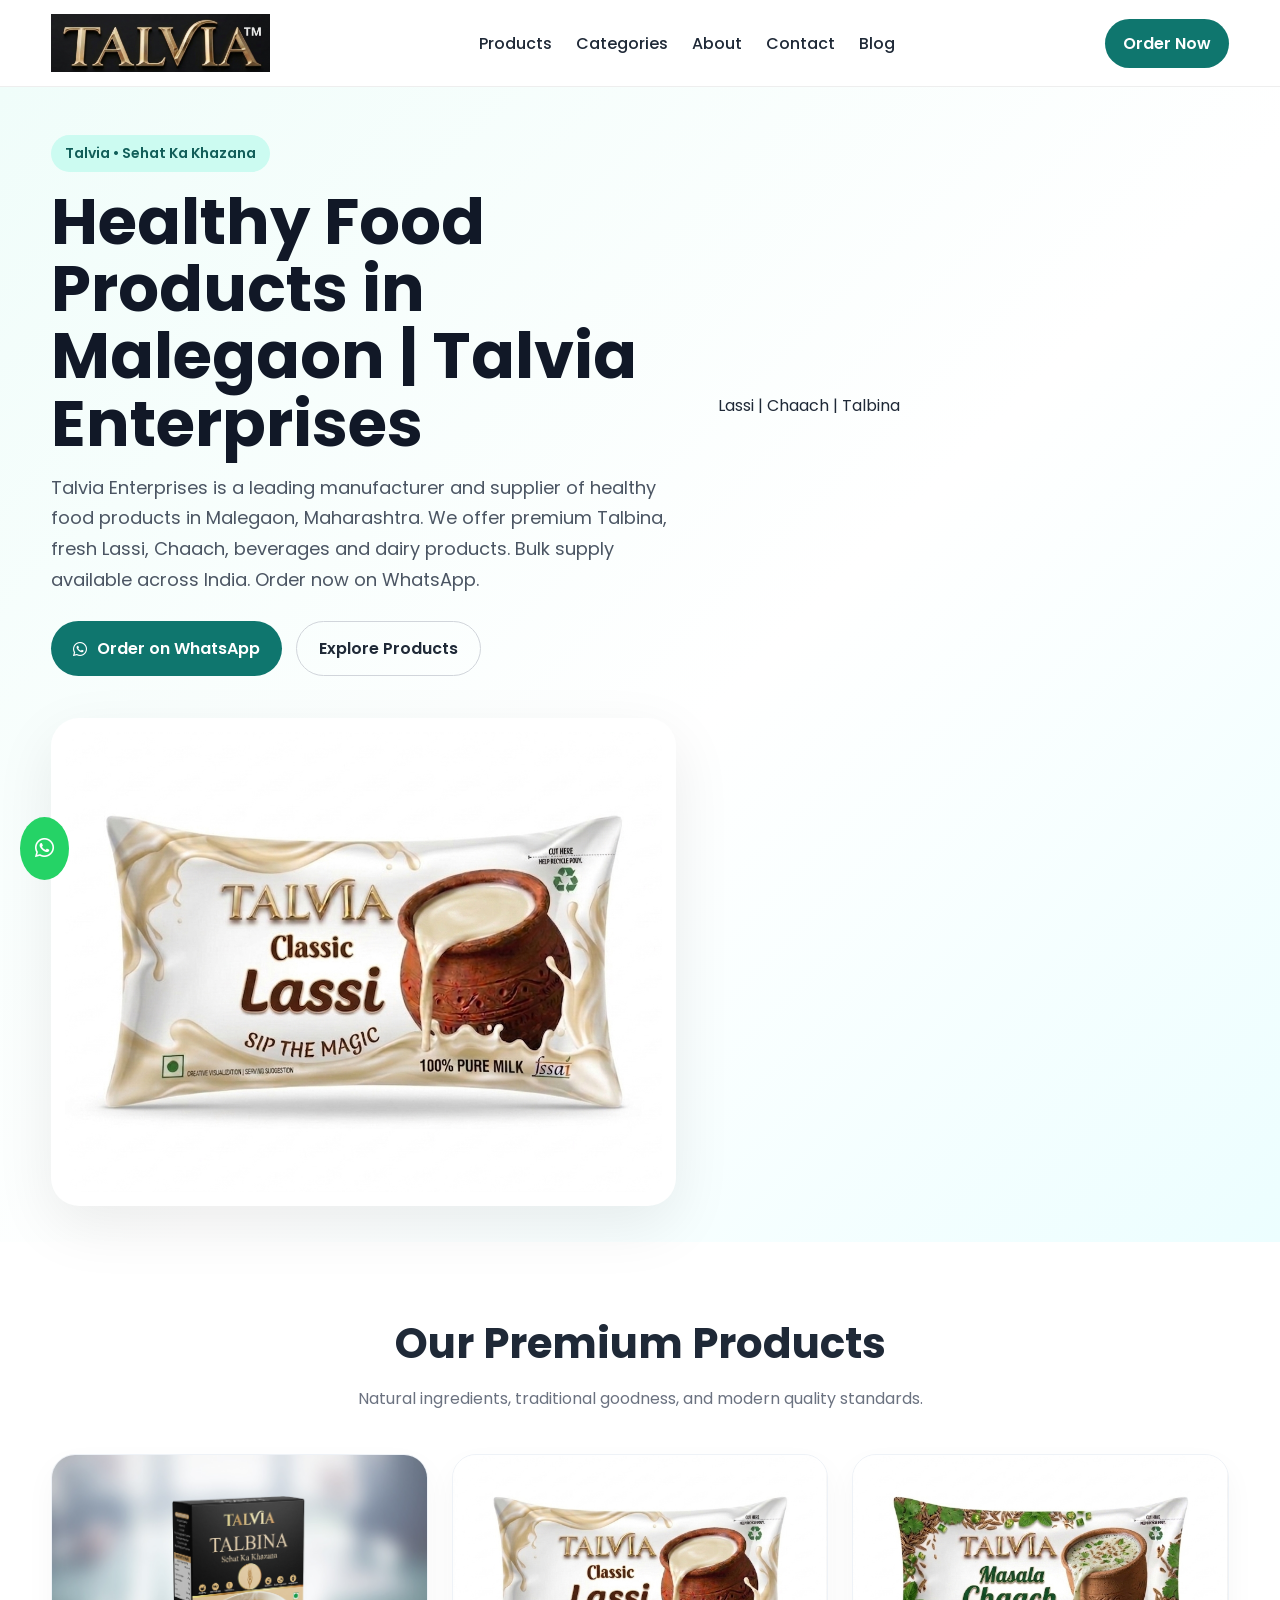
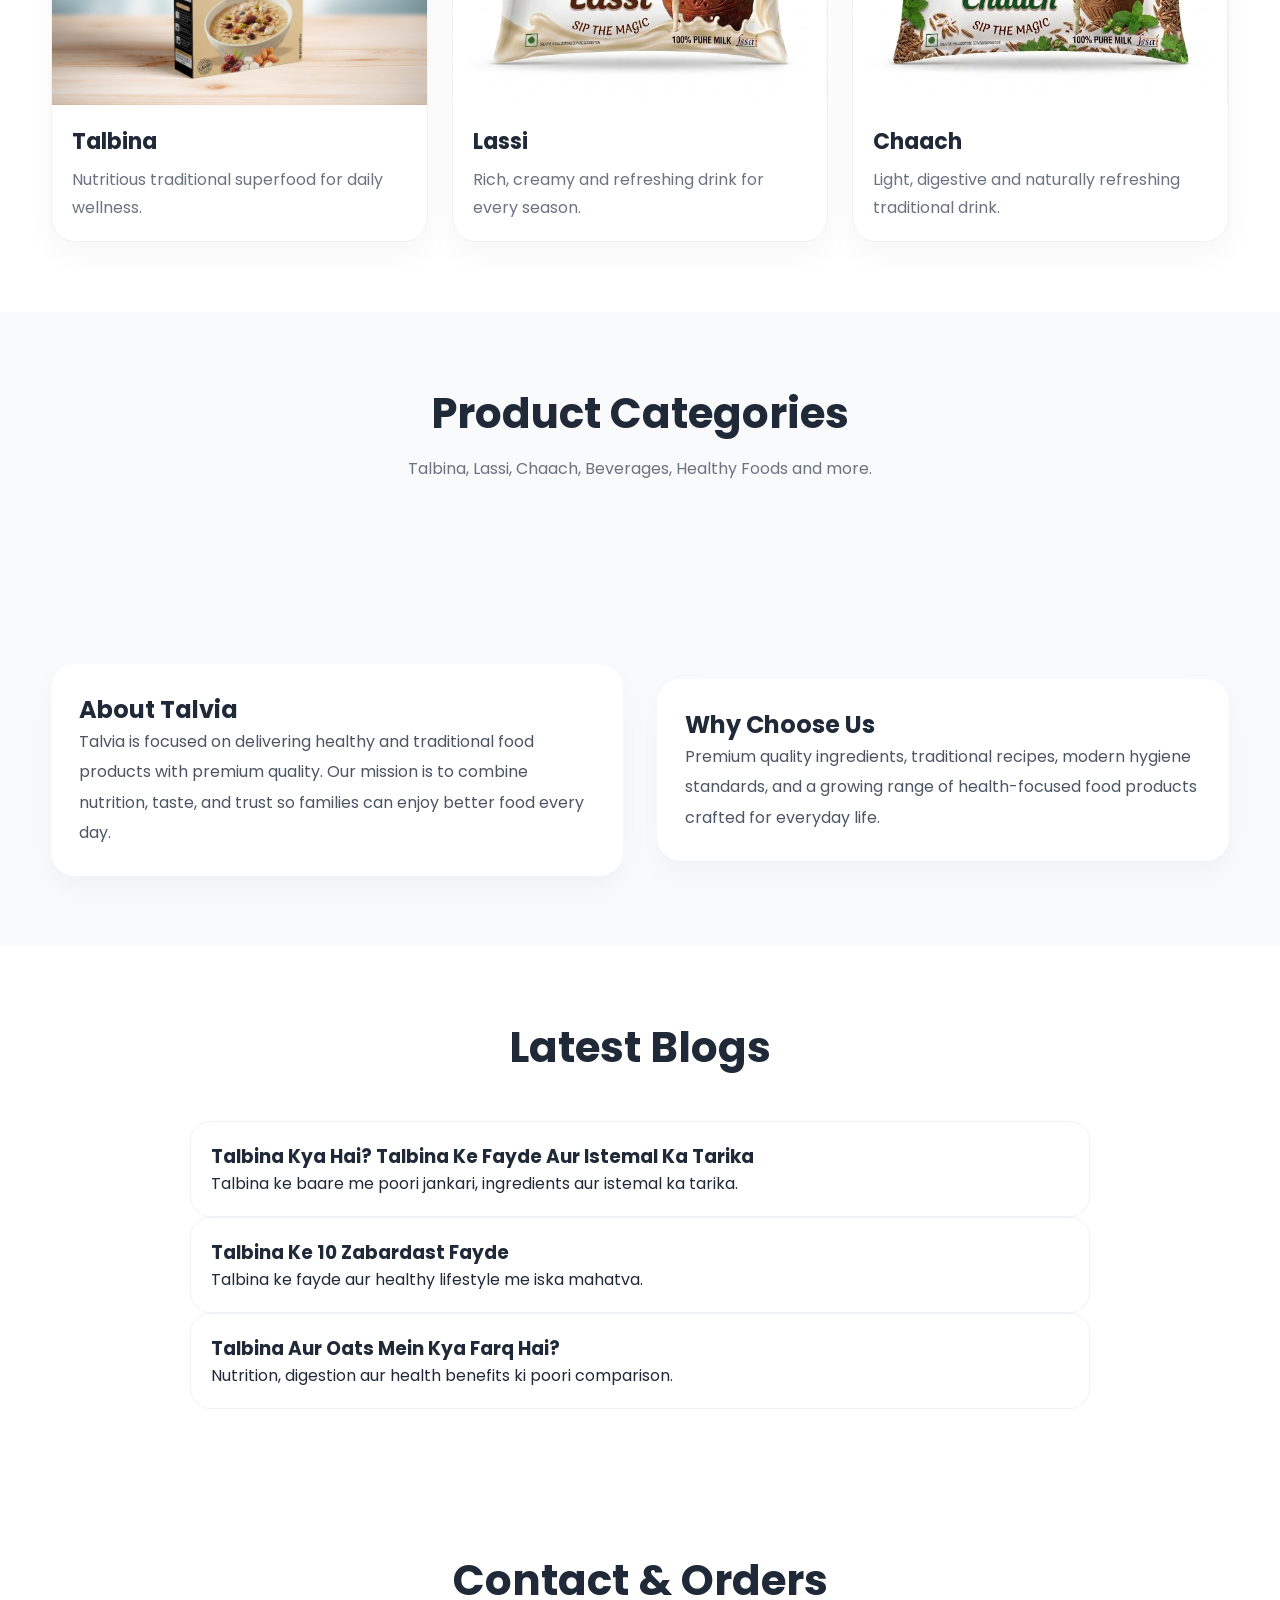
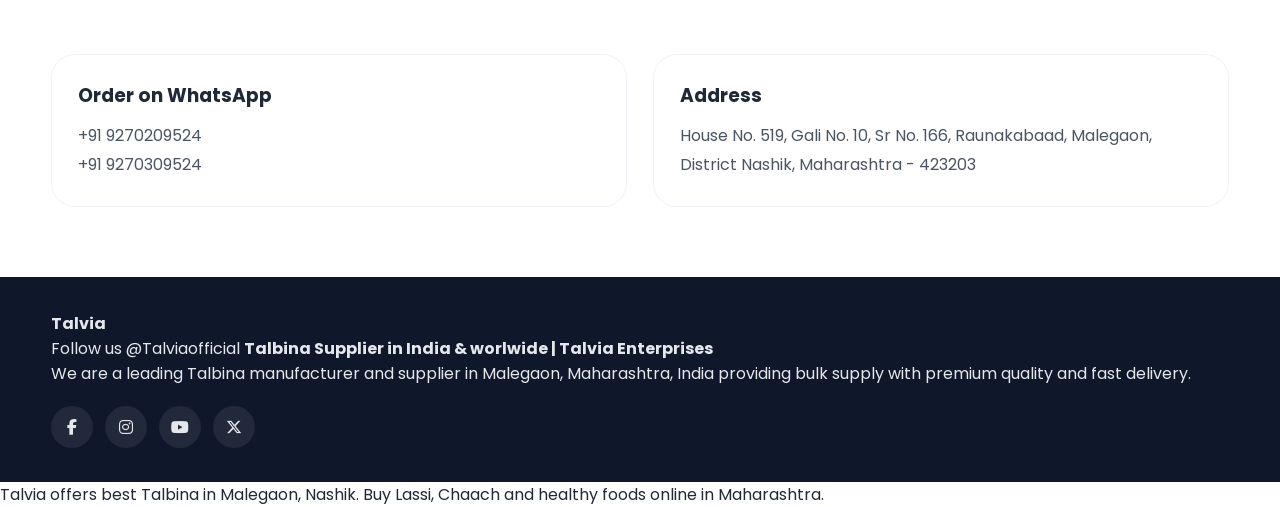
==== index.html @ 83514c8f "Fix Talbina Ke 10 Zabardast Fayde blog URL" ====
<!DOCTYPE html>
<html lang="en">
<head>
  <meta charset="UTF-8" />
  <meta name="viewport" content="width=device-width, initial-scale=1.0" />
  <title>Talvia | Premium Talbina (Talbeena), Lassi, Chaach & Healthy Food Products India</title>
<meta name="description" content="Talvia - Healthy Talbina products and recipes. Learn benefits, recipes and natural nutrition tips.">
<meta name="keywords" content="Talbina, Healthy food, Natural nutrition, Talvia products, Healthy breakfast">
<meta name="viewport" content="width=device-width, initial-scale=1.0">
  <meta property="og:title" content="Talvia - Healthy Talbina Products">
<meta property="og:description" content="Learn about Talbina benefits, recipes and healthy lifestyle.">
<meta property="og:type" content="website">
<meta name="description" content="Talvia provides premium healthy food products like Lassi, Chaach and Talbina. High-quality dairy and nutritious products with bulk supply across India. Order now on WhatsApp +91 9270209524.">
<meta name="robots" content="index, follow">
<meta name="googlebot" content="index, follow">
<meta name="keywords" content="Talvia, Lassi, Chaach, Talbina, Healthy Food, Dairy Products, Food Supplier India">

<meta name="author" content="Talvia Enterprises">

<meta property="og:title" content="Talvia - Healthy Food Products">
<meta property="og:description" content="Premium quality Talbina, Lassi, Chaach and healthy food products.">
<meta property="og:image" content="https://talvia.in/logo.png">
<meta property="og:url" content="https://talvia.in">

<link rel="canonical" href="https://talvia.in/" />
<link rel="preconnect" href="https://fonts.googleapis.com">
  <link rel="preconnect" href="https://fonts.gstatic.com" crossorigin>
  <link href="https://fonts.googleapis.com/css2?family=Poppins:wght@300;400;500;600;700;800&display=swap" rel="stylesheet">
  <link rel="stylesheet" href="https://cdnjs.cloudflare.com/ajax/libs/font-awesome/6.5.2/css/all.min.css">
  <style>
    *{margin:0;padding:0;box-sizing:border-box}
    html{scroll-behavior:smooth}
    body{font-family:'Poppins',sans-serif;color:#1f2937;background:#fff;overflow-x:hidden}
    img{max-width:100%;display:block}
    a{text-decoration:none;color:inherit}

    .container{width:min(1180px,92%);margin:auto}

    header{position:sticky;top:0;z-index:1000;background:rgba(255,255,255,.96);backdrop-filter:blur(10px);border-bottom:1px solid #eee}
    .nav{display:flex;align-items:center;justify-content:space-between;padding:14px 0;gap:20px}
    .logo img{height:58px;width:auto}
    .menu{display:flex;gap:24px;font-weight:500;align-items:center}
    .menu a:hover{color:#0f766e}
    .cta-btn{background:#0f766e;color:#fff;padding:12px 18px;border-radius:999px;font-weight:600}

    .hero{padding:48px 0 36px;background:linear-gradient(135deg,#f0fdfa,#ffffff 55%,#ecfeff)}
    .hero-grid{display:grid;grid-template-columns:1.1fr .9fr;align-items:center;gap:42px}
    .badge{display:inline-block;background:#ccfbf1;color:#115e59;padding:8px 14px;border-radius:999px;font-size:14px;font-weight:600;margin-bottom:16px}
    h1{font-size:clamp(34px,5vw,64px);line-height:1.05;color:#111827;margin-bottom:16px}
    .hero p{font-size:18px;line-height:1.7;color:#4b5563;margin-bottom:26px}
    .hero-actions{display:flex;flex-wrap:wrap;gap:14px}
    .btn-primary,.btn-secondary{padding:14px 22px;border-radius:999px;font-weight:600;display:inline-flex;align-items:center;gap:10px}
    .btn-primary{background:#0f766e;color:#fff}
    .btn-secondary{border:1px solid #d1d5db}

    .slider-card{background:#fff;padding:14px;border-radius:28px;box-shadow:0 20px 60px rgba(0,0,0,.08)}
    .slider-wrap{overflow:hidden;border-radius:22px}
    .slides{display:flex;transition:transform .9s ease-in-out}
    .slides img{width:100%;height:460px;object-fit:cover;flex-shrink:0}

    section{padding:70px 0}
    .section-title{text-align:center;margin-bottom:42px}
    .section-title h2{font-size:clamp(28px,4vw,42px);margin-bottom:10px}
    .section-title p{color:#6b7280;max-width:650px;margin:auto;line-height:1.7}

    .products-grid{display:grid;grid-template-columns:repeat(3,1fr);gap:24px}
    .product-card{background:#fff;border:1px solid #eef2f7;border-radius:24px;overflow:hidden;box-shadow:0 12px 30px rgba(0,0,0,.04);transition:.25s}
    .product-card:hover{transform:translateY(-6px)}
    .product-card img{height:250px;width:100%;object-fit:cover}
    .product-card .content{padding:20px}
    .product-card h3{margin-bottom:8px;font-size:22px}
    .product-card p{color:#6b7280;line-height:1.7}

    .about{background:#f8fafc}
    .about-grid{display:grid;grid-template-columns:1fr 1fr;gap:34px;align-items:center}
    .about-box{background:#fff;padding:28px;border-radius:24px;box-shadow:0 12px 28px rgba(0,0,0,.04)}
    .about-box p{line-height:1.9;color:#4b5563}

    .contact-grid{display:grid;grid-template-columns:1fr 1fr;gap:26px}
    .contact-card{background:#fff;border:1px solid #eef2f7;padding:26px;border-radius:24px}
    .contact-card h3{margin-bottom:12px}
    .contact-card p{line-height:1.8;color:#4b5563}

    footer{background:#0f172a;color:#e5e7eb;padding:34px 0}
    .footer-wrap{display:flex;justify-content:space-between;align-items:center;gap:20px;flex-wrap:wrap}
    .socials{display:flex;gap:12px;flex-wrap:wrap}
    .socials a{width:42px;height:42px;border-radius:50%;display:flex;align-items:center;justify-content:center;background:rgba(255,255,255,.08)}

    @media (max-width: 980px){
      .hero-grid,.about-grid,.contact-grid{grid-template-columns:1fr}
      .products-grid{grid-template-columns:repeat(2,1fr)}
      .menu{display:none}
      .slides img{height:380px}
    }

    @media (max-width: 640px){
      .hero{padding-top:28px}
      .products-grid{grid-template-columns:1fr}
      .logo img{height:48px}
      .slides img{height:280px}
      .hero p{font-size:16px}
      .btn-primary,.btn-secondary,.cta-btn{width:100%;justify-content:center}
      .hero-actions{flex-direction:column}
    }
  </style>
<script type="application/ld+json">
{
  "@context": "https://schema.org",
  "@type": "FoodEstablishment",
  "name": "Talvia Enterprises",
  "image": "https://talvia.in/logo.png",
  "url": "https://talvia.in",
  "telephone": "+91-919270209524",
  "address": {
    "@type": "PostalAddress",
    "streetAddress": "House No. 519, Gali No. 10, Sr No. 166",
    "addressLocality": "Malegaon",
    "addressRegion": "Maharashtra",
    "postalCode": "423203",
    "addressCountry": "IN"
  },
  "servesCuisine": "Healthy Food, Dairy Products",
  "priceRange": "₹₹"
}
</script>

</head>
</head>
<body>

<header>
  <div class="container nav">
    <a href="#" class="logo"><img src="logo.png" alt="Talvia Logo"></a>
    <nav class="menu">
      <a href="#products">Products</a>
      <a href="#categories">Categories</a>
      <a href="#about">About</a>
      <a href="#contact">Contact</a>
      <a href="/blog/talbina-kya-hai.html">Blog</a>
    </nav>
    <a href="https://wa.me/919270209524" class="cta-btn">Order Now</a>
  </div>
</header>

<section class="hero">
  <div class="container hero-grid">
    <div>
      <span class="badge">Talvia • Sehat Ka Khazana</span>
      <h1>Healthy Food Products in Malegaon | Talvia Enterprises</h1>

<p>
Talvia Enterprises is a leading manufacturer and supplier of healthy food products in Malegaon, Maharashtra. 
We offer premium Talbina, fresh Lassi, Chaach, beverages and dairy products. 
Bulk supply available across India. Order now on WhatsApp.
</p>
      <div class="hero-actions">
        <a class="btn-primary" href="https://wa.me/919270209524"><i class="fa-brands fa-whatsapp"></i> Order on WhatsApp</a>
        <a class="btn-secondary" href="#products">Explore Products</a>
      </div>
    </div>
<div>
  <a href="lassi.html">Lassi</a> |
  <a href="chaach.html">Chaach</a> |
  <a href="talbina.html">Talbina</a>
</div>
    <div class="slider-card">
      <div class="slider-wrap">
        <div class="slides" id="slides">
          <img src="lassi1.png" alt="Lassi">
          <img src="lassi2.png" alt="Lassi">
          <img src="lassi3.png" alt="Lassi">
          <img src="lassi4.png" alt="Lassi">
          <img src="chaach.png" alt="Chaach">
          <img src="talbina.jpg" alt="Talbina">
        </div>
      </div>
    </div>
  </div>
</section>

<section id="products">
  <div class="container">
    <div class="section-title">
      <h2>Our Premium Products</h2>
      <p>Natural ingredients, traditional goodness, and modern quality standards.</p>
    </div>

    <div class="products-grid">
      <div class="product-card"><img src="talbina.jpg" alt="Talbina"><div class="content"><h3>Talbina</h3><p>Nutritious traditional superfood for daily wellness.</p></div></div>
      <div class="product-card"><img src="lassi1.png" alt="Lassi"><div class="content"><h3>Lassi</h3><p>Rich, creamy and refreshing drink for every season.</p></div></div>
      <div class="product-card"><img src="chaach.png" alt="Chaach"><div class="content"><h3>Chaach</h3><p>Light, digestive and naturally refreshing traditional drink.</p></div></div>
    </div>
  </div>
</section>

<section id="categories" class="about">
  <div class="container">
    <div class="section-title">
      <h2>Product Categories</h2>
      <p>Talbina, Lassi, Chaach, Beverages, Healthy Foods and more.</p>
    </div>
  </div>
</section>

<section id="about" class="about">
  <div class="container about-grid">
    <div class="about-box">
      <h2>About Talvia</h2>
      <p>Talvia is focused on delivering healthy and traditional food products with premium quality. Our mission is to combine nutrition, taste, and trust so families can enjoy better food every day.</p>
    </div>
    <div class="about-box">
      <h2>Why Choose Us</h2>
      <p>Premium quality ingredients, traditional recipes, modern hygiene standards, and a growing range of health-focused food products crafted for everyday life.</p>
    </div>
  </div>
</section>
<section id="blog">
  <div class="container">
    <div class="section-title">
      <h2>Latest Blogs</h2>
    </div>

    <div class="grid" style="max-width:900px;margin:auto;">

      <div style="background:#fff;border:1px solid #eef2f7;padding:20px;border-radius:20px;">
        <h3>
          <a href="/blog/talbina-kya-hai.html">
            Talbina Kya Hai? Talbina Ke Fayde Aur Istemal Ka Tarika
          </a>
        </h3>
        <p>Talbina ke baare me poori jankari, ingredients aur istemal ka tarika.</p>
      </div>

      <div style="background:#fff;border:1px solid #eef2f7;padding:20px;border-radius:20px;">
        <h3>
          <a href="/blog/talbina-ke-10-zabardast-fayde.html">
            Talbina Ke 10 Zabardast Fayde
          </a>
        </h3>
        <p>Talbina ke fayde aur healthy lifestyle me iska mahatva.</p>
      </div>
      <div style="background:#fff;border:1px solid #eef2f7;padding:20px;border-radius:20px;">
  <h3>
    <a href="/blog/talbina-vs-oats.html">
      Talbina Aur Oats Mein Kya Farq Hai?
    </a>
  </h3>
  <p>Nutrition, digestion aur health benefits ki poori comparison.</p>
</div>
    </div>
  </div>
</section>
<section id="contact">
  <div class="container">
    <div class="section-title">
      <h2>Contact & Orders</h2>
    </div>

    <div class="contact-grid">
      <div class="contact-card">
        <h3>Order on WhatsApp</h3>
        <p>+91 9270209524<br>+91 9270309524</p>
      </div>
      <div class="contact-card">
        <h3>Address</h3>
        <p>House No. 519, Gali No. 10, Sr No. 166, Raunakabaad, Malegaon, District Nashik, Maharashtra - 423203</p>
      </div>
    </div>
  </div>
</section>

<footer>
  <div class="container footer-wrap">
    <div>
      <strong>Talvia</strong><br>
      Follow us @Talviaofficial
   <strong>Talbina Supplier in India & worlwide | Talvia Enterprises</strong>

<p>
We are a leading Talbina manufacturer and supplier in Malegaon, Maharashtra, India providing bulk supply with premium quality and fast delivery.
</p> </div>

    <div class="socials">
      <a href="https://facebook.com/Talviaofficial" target="_blank"><i class="fa-brands fa-facebook-f"></i></a>
      <a href="https://instagram.com/Talviaofficial" target="_blank"><i class="fa-brands fa-instagram"></i></a>
      <a href="https://youtube.com/@Talviaofficial" target="_blank"><i class="fa-brands fa-youtube"></i></a>
      <a href="https://x.com/Talviaofficial" target="_blank"><i class="fa-brands fa-x-twitter"></i></a>
    </div>
  </div>
</footer>

<script>
  const slides = document.getElementById('slides');
  const total = slides.children.length;
  let index = 0;

  setInterval(() => {
    index = (index + 1) % total;
    slides.style.transform = `translateX(-${index * 100}%)`;
  }, 5000);
</script>
<script>
let i=0;
let slides=document.getElementById('slides');
let total=slides.children.length;

setInterval(()=>{
 i=(i+1)%total;
 slides.style.transform=`translateX(-${i*100}%)`;
},5000);
</script>

<a href="https://wa.me/919270209524" style="
position:fixed;
bottom:20px;
left:20px;
background:#25D366;
color:white;
padding:15px;
border-radius:50%;
font-size:22px;
z-index:1000;">
<i class="fa-brands fa-whatsapp"></i>
</a>
Talvia offers best Talbina in Malegaon, Nashik.
Buy Lassi, Chaach and healthy foods online in Maharashtra.
</body>
</html>
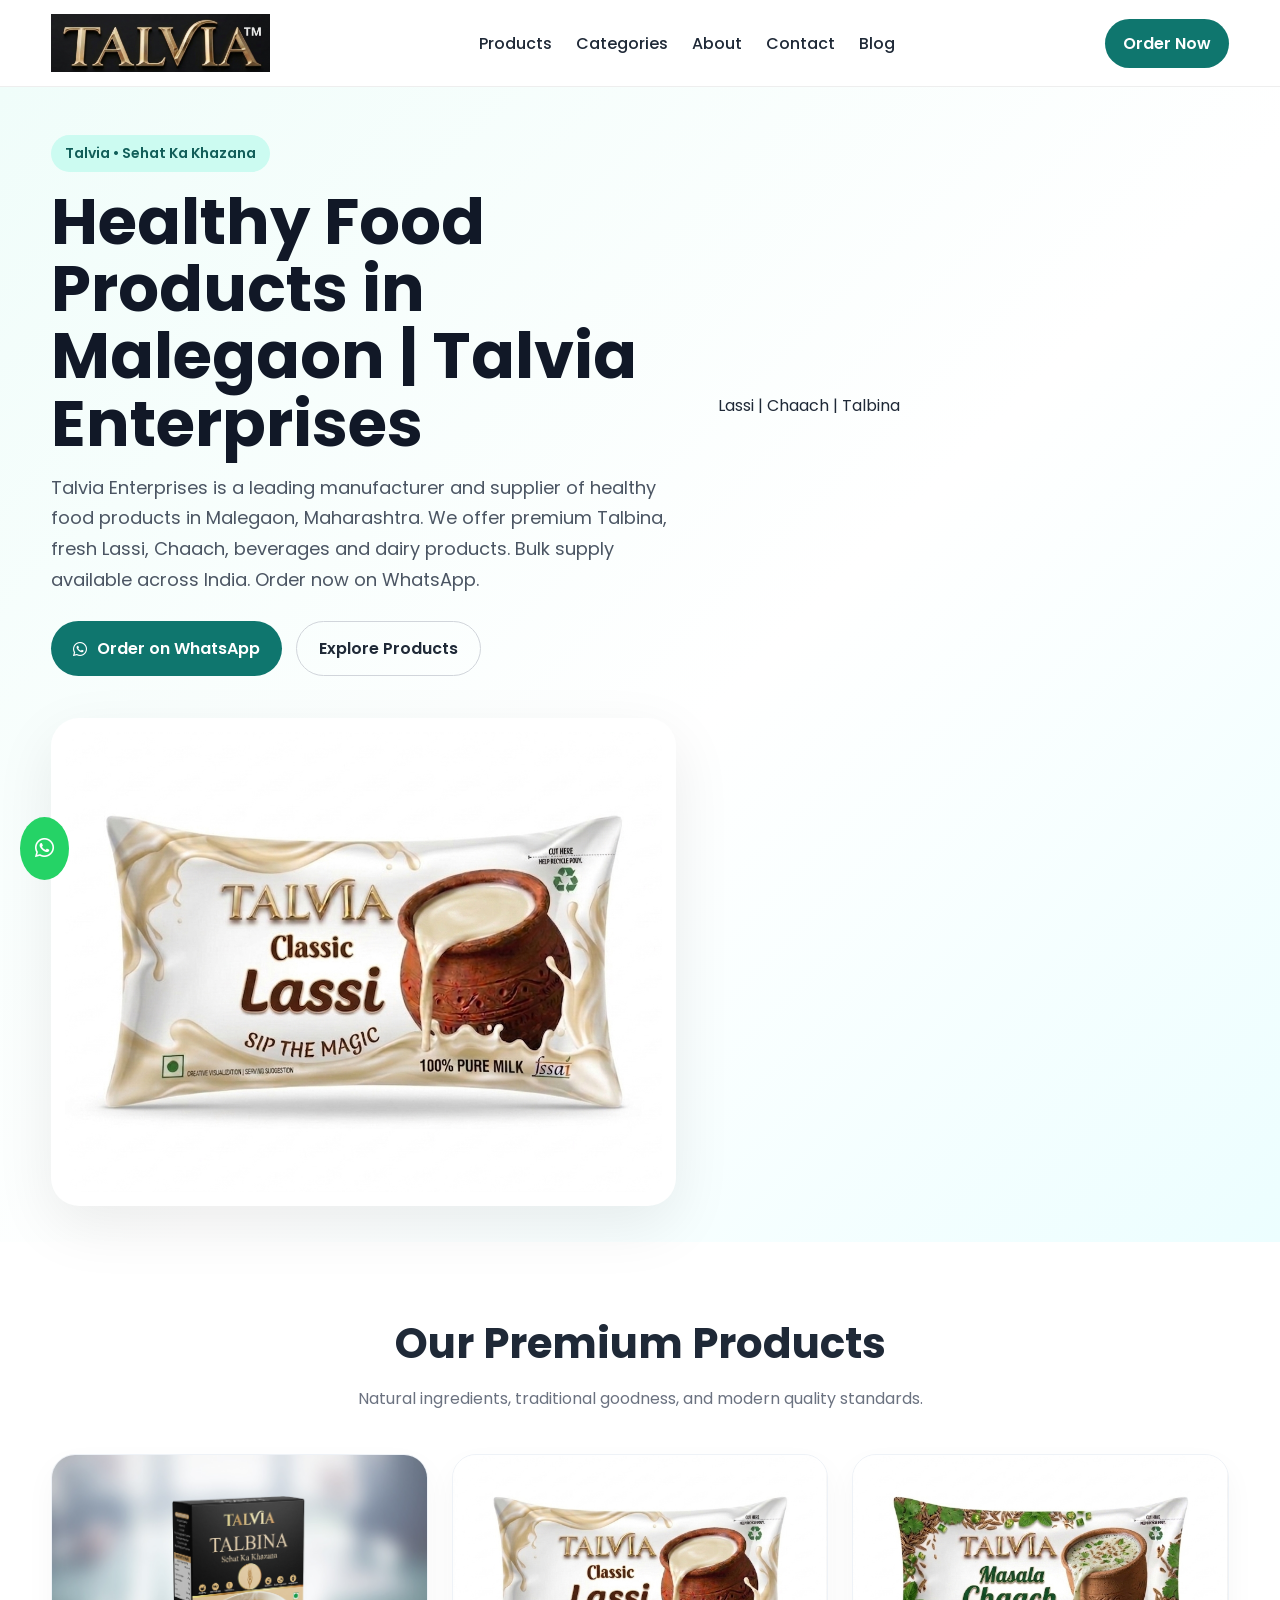
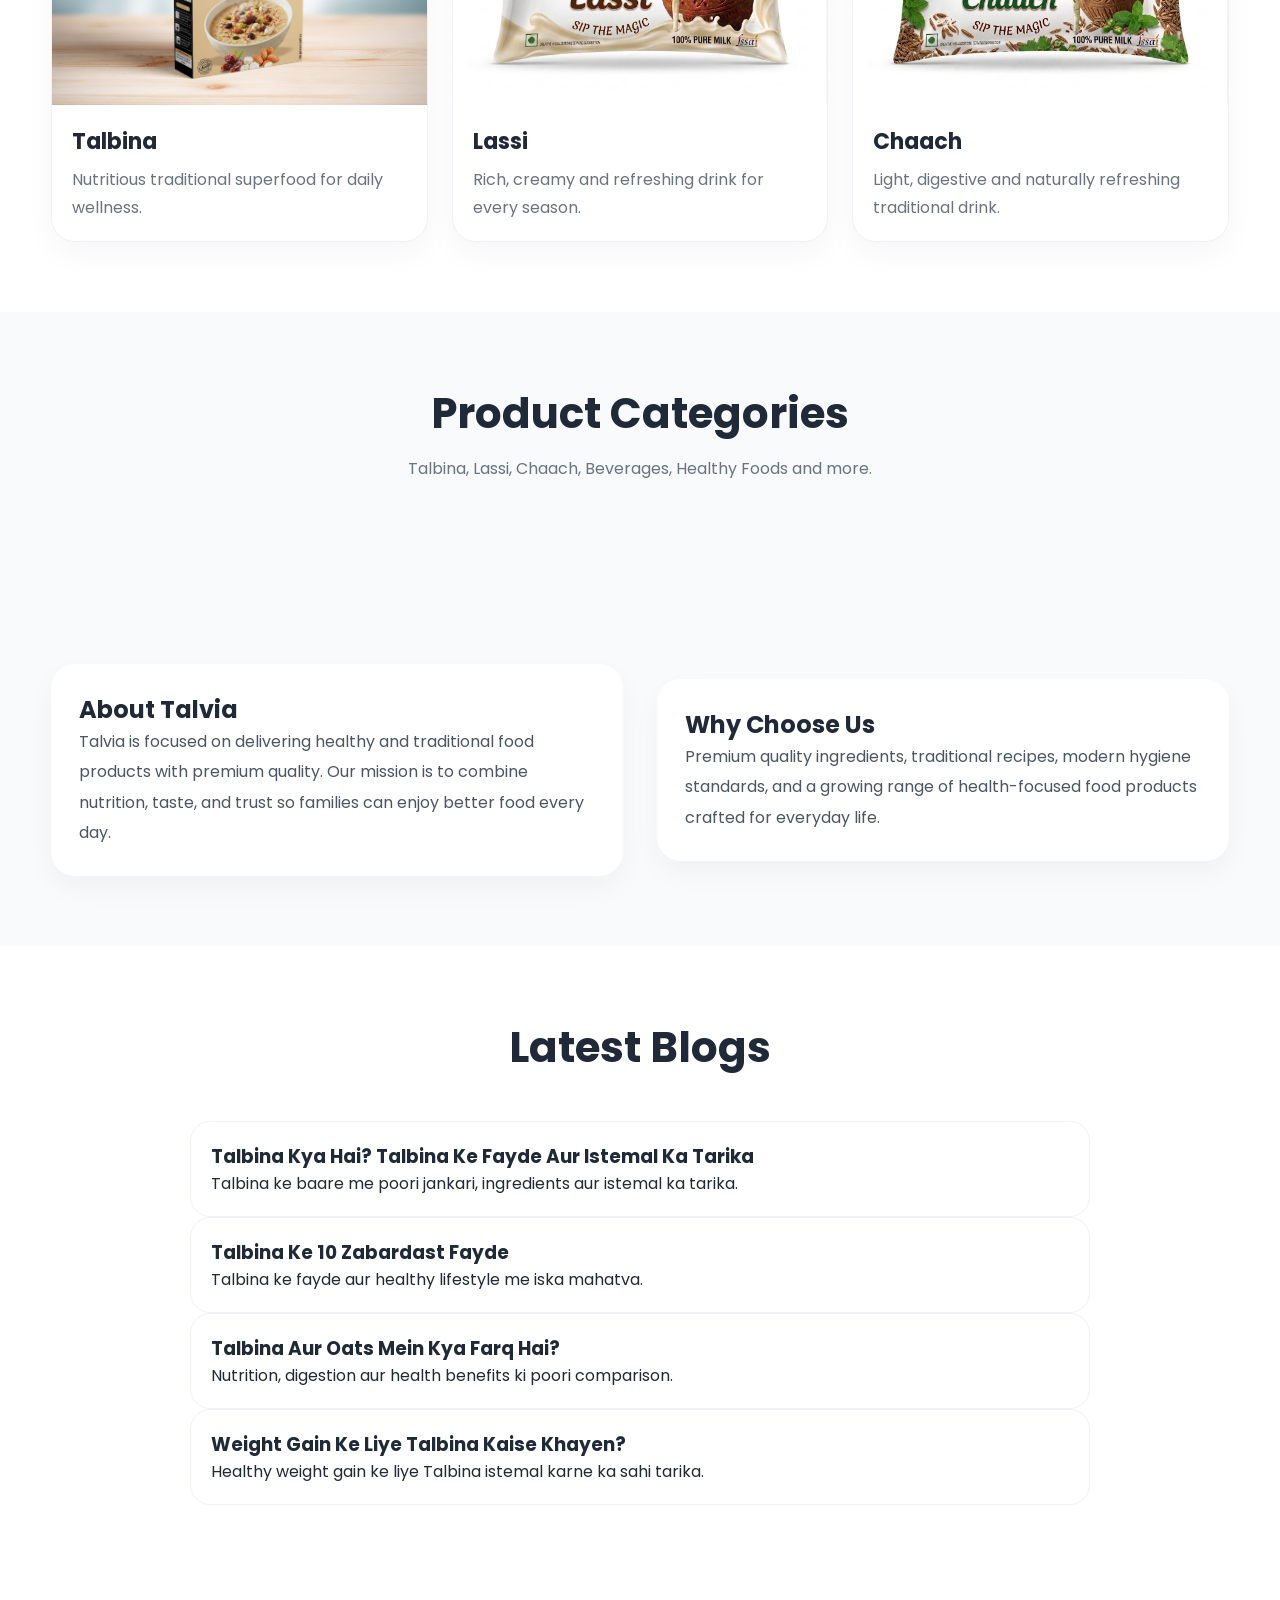
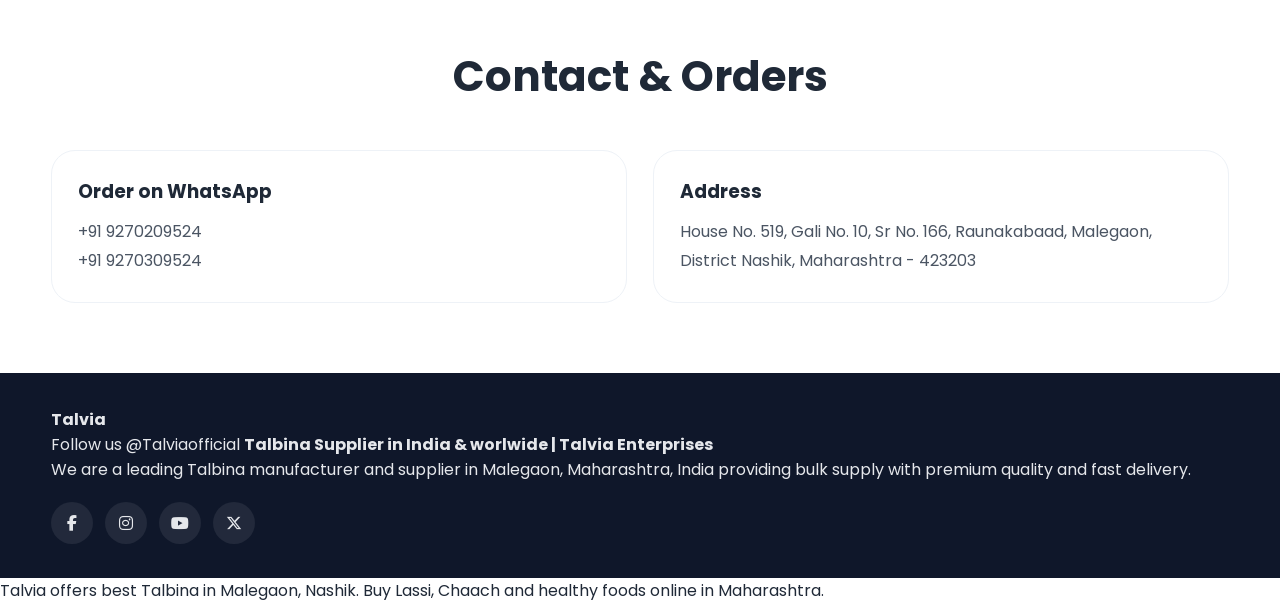
==== commit 95e1b543: "Add Weight Gain Talbina blog card" ====
--- a/index.html
+++ b/index.html
@@ -247,6 +247,14 @@
   </h3>
   <p>Nutrition, digestion aur health benefits ki poori comparison.</p>
 </div>
+  <div style="background:#fff;border:1px solid #eef2f7;padding:20px;border-radius:20px;">
+  <h3>
+    <a href="/blog/weight-gain-talbina.html">
+      Weight Gain Ke Liye Talbina Kaise Khayen?
+    </a>
+  </h3>
+  <p>Healthy weight gain ke liye Talbina istemal karne ka sahi tarika.</p>
+</div>
     </div>
   </div>
 </section>
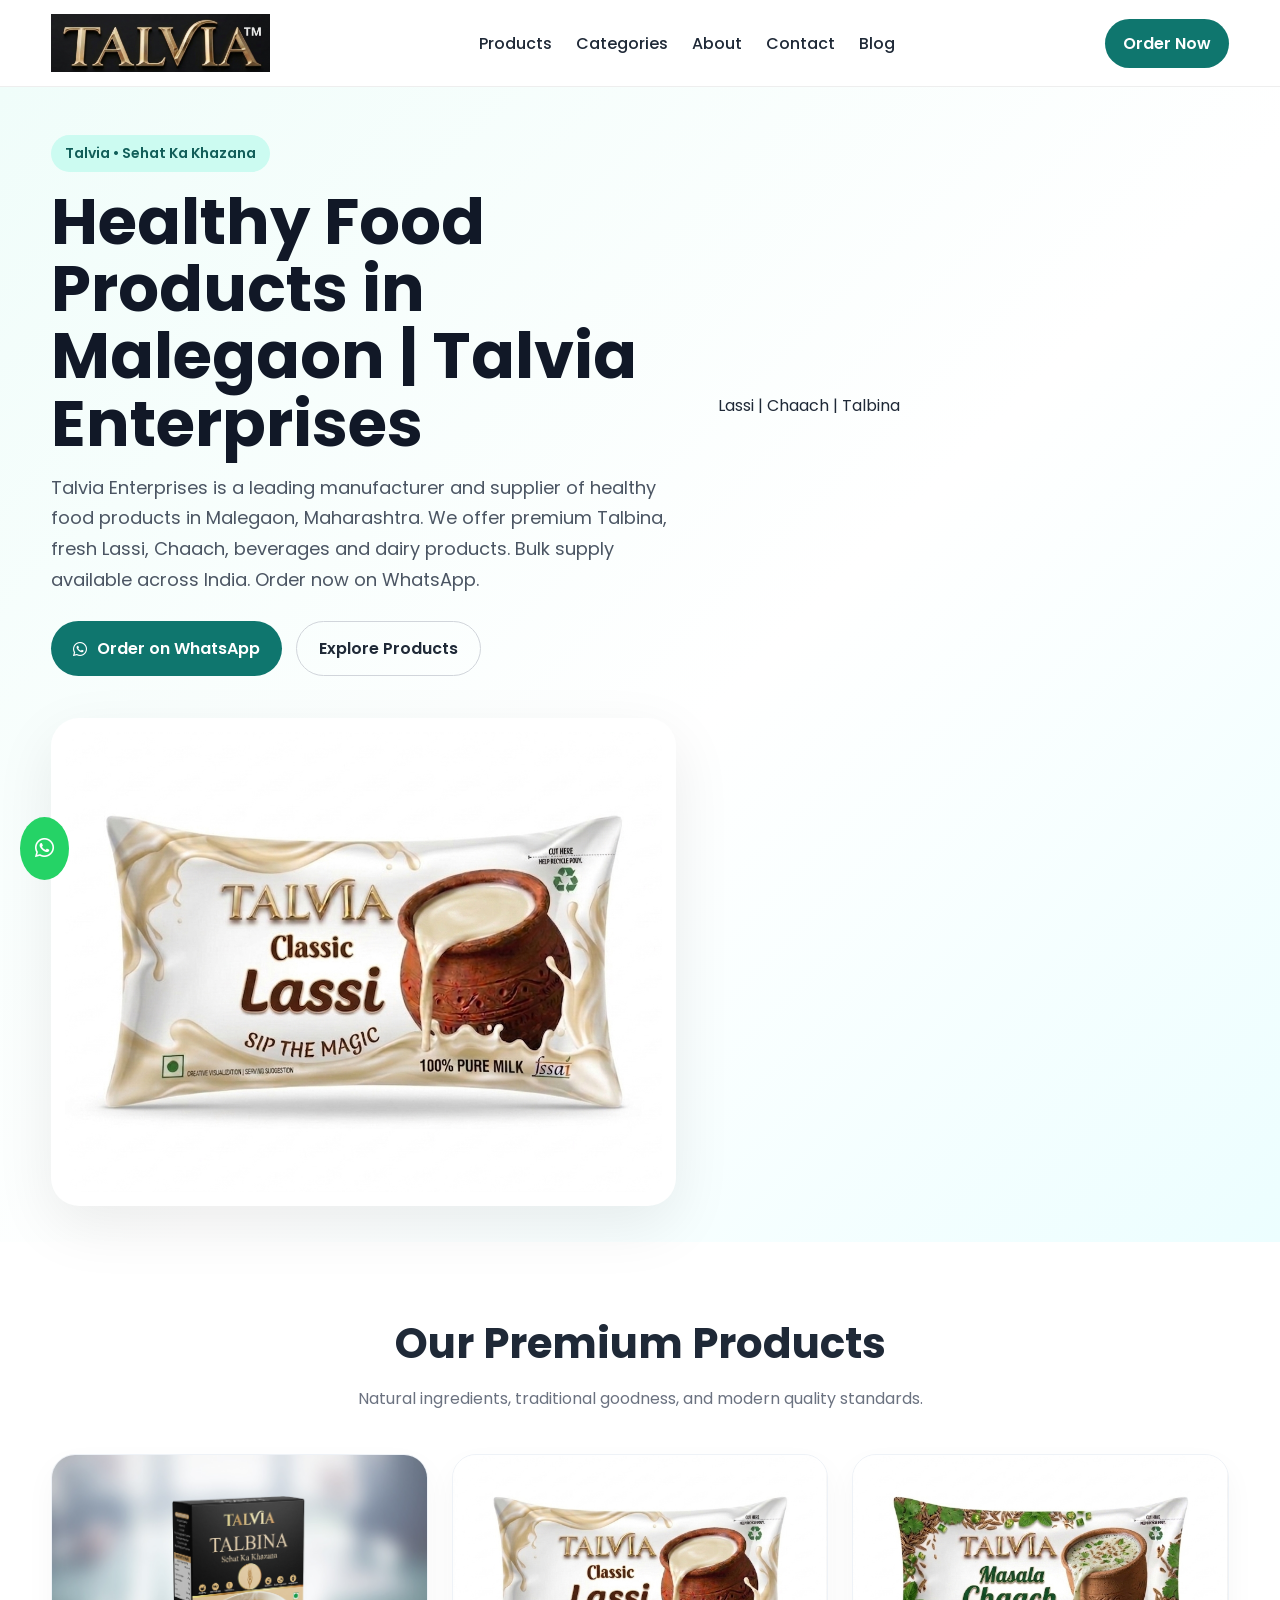
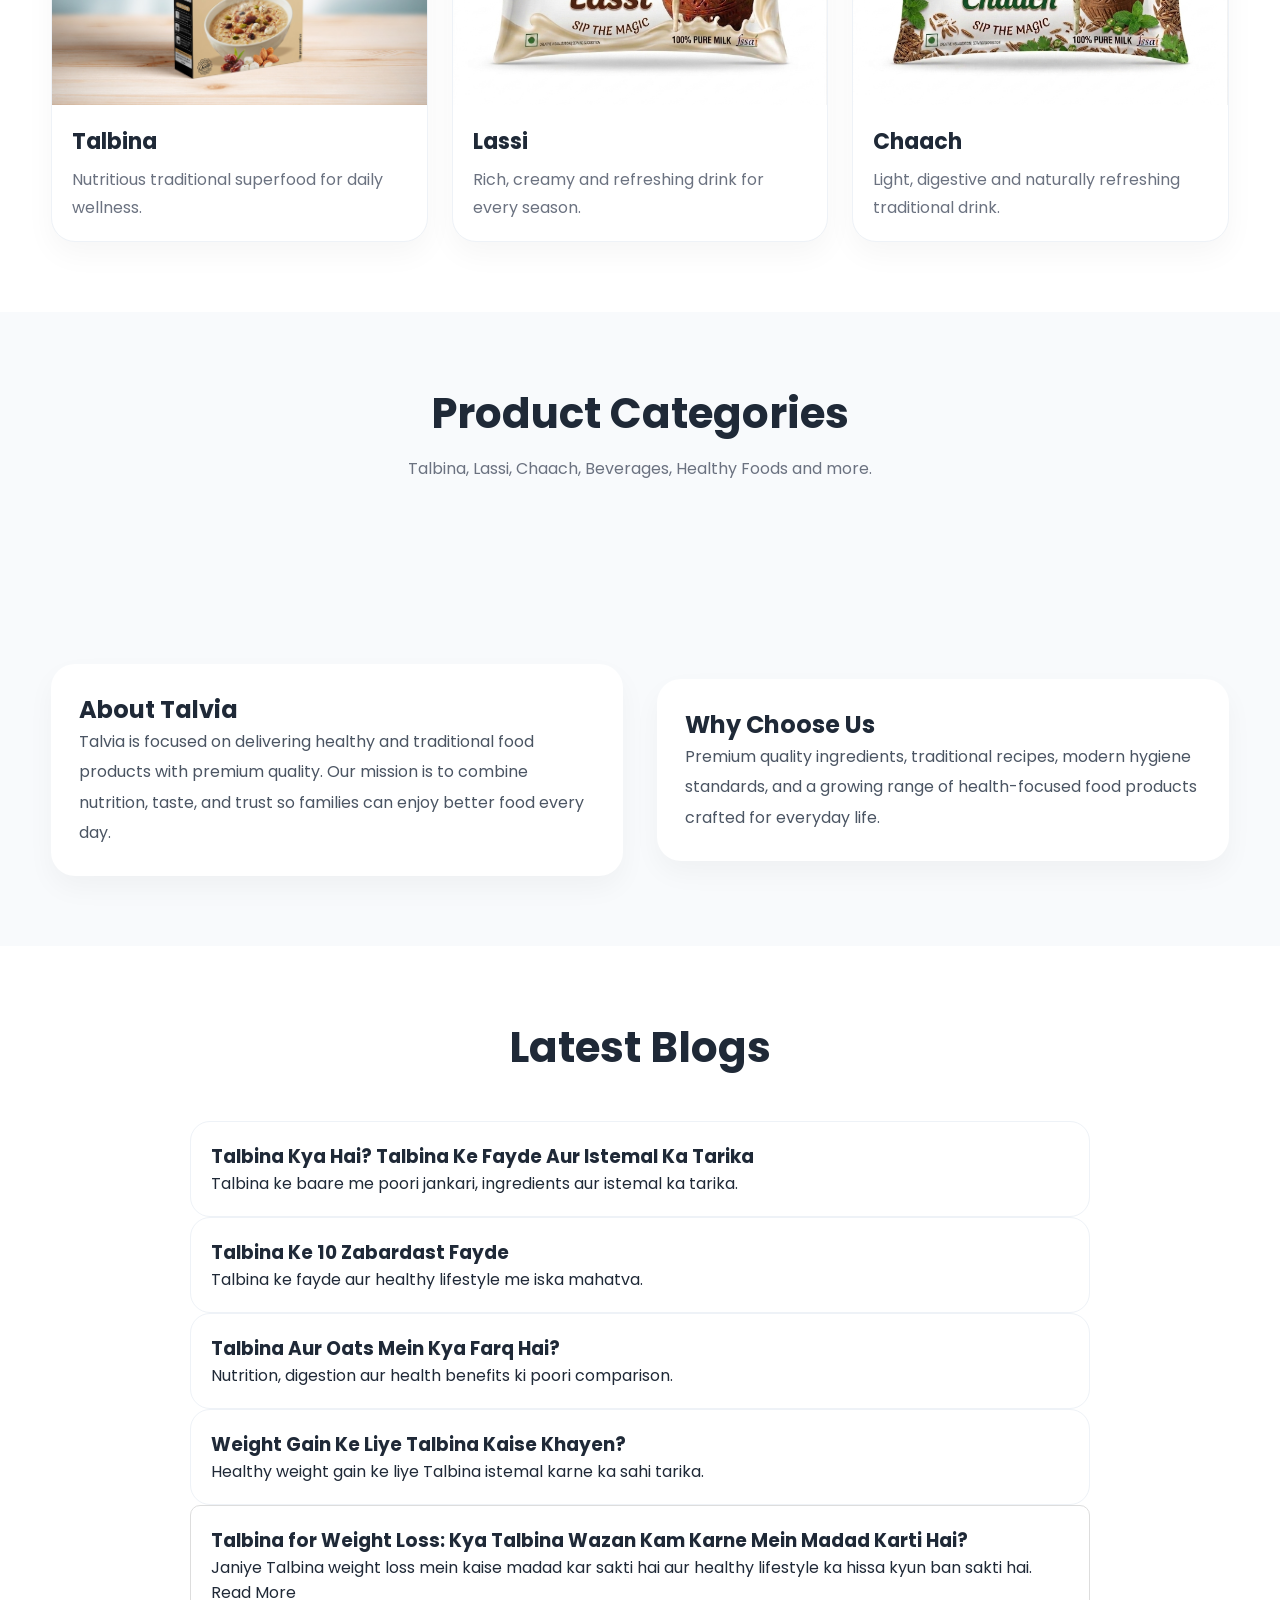
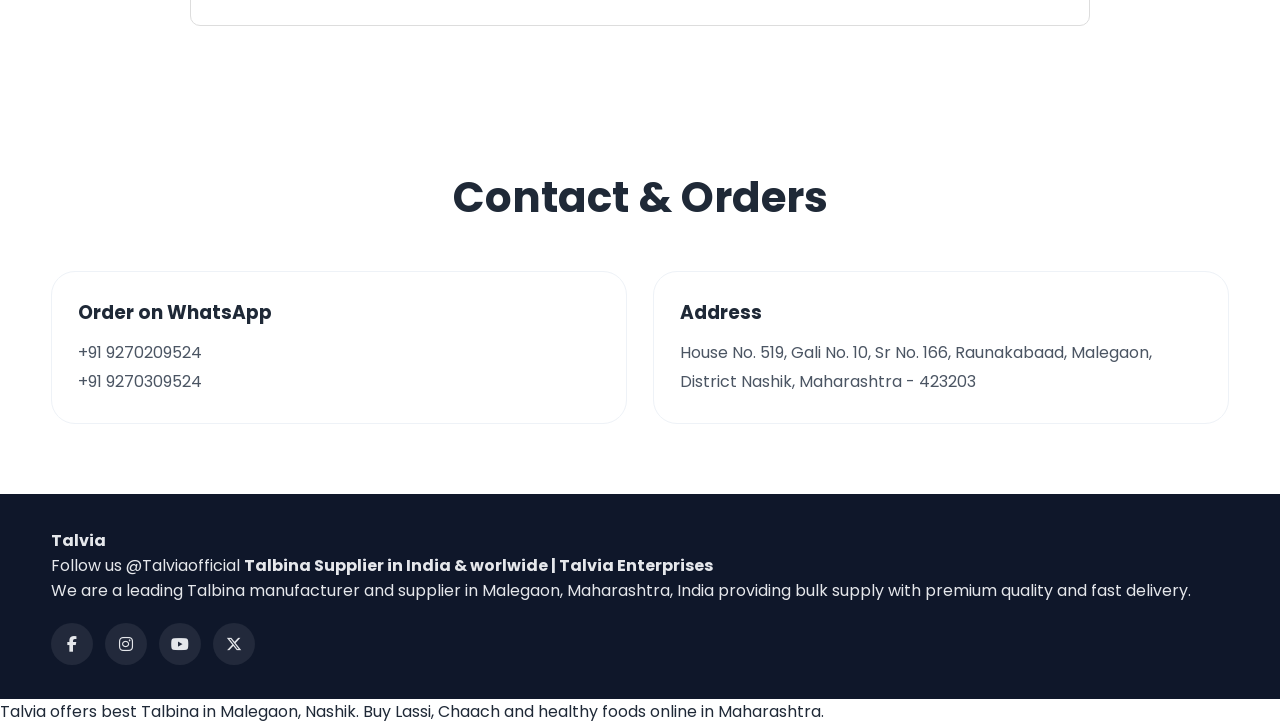
==== commit cf03feec: "Add Blog 5 card to Latest Blogs section" ====
--- a/index.html
+++ b/index.html
@@ -255,6 +255,11 @@
   </h3>
   <p>Healthy weight gain ke liye Talbina istemal karne ka sahi tarika.</p>
 </div>
+<div style="background:#fff;border:1px solid #ddd;padding:20px;border-radius:10px;">
+  <h3>Talbina for Weight Loss: Kya Talbina Wazan Kam Karne Mein Madad Karti Hai?</h3>
+  <p>Janiye Talbina weight loss mein kaise madad kar sakti hai aur healthy lifestyle ka hissa kyun ban sakti hai.</p>
+  <a href="/blog/talbina-for-weight-loss.html">Read More</a>
+</div>
     </div>
   </div>
 </section>
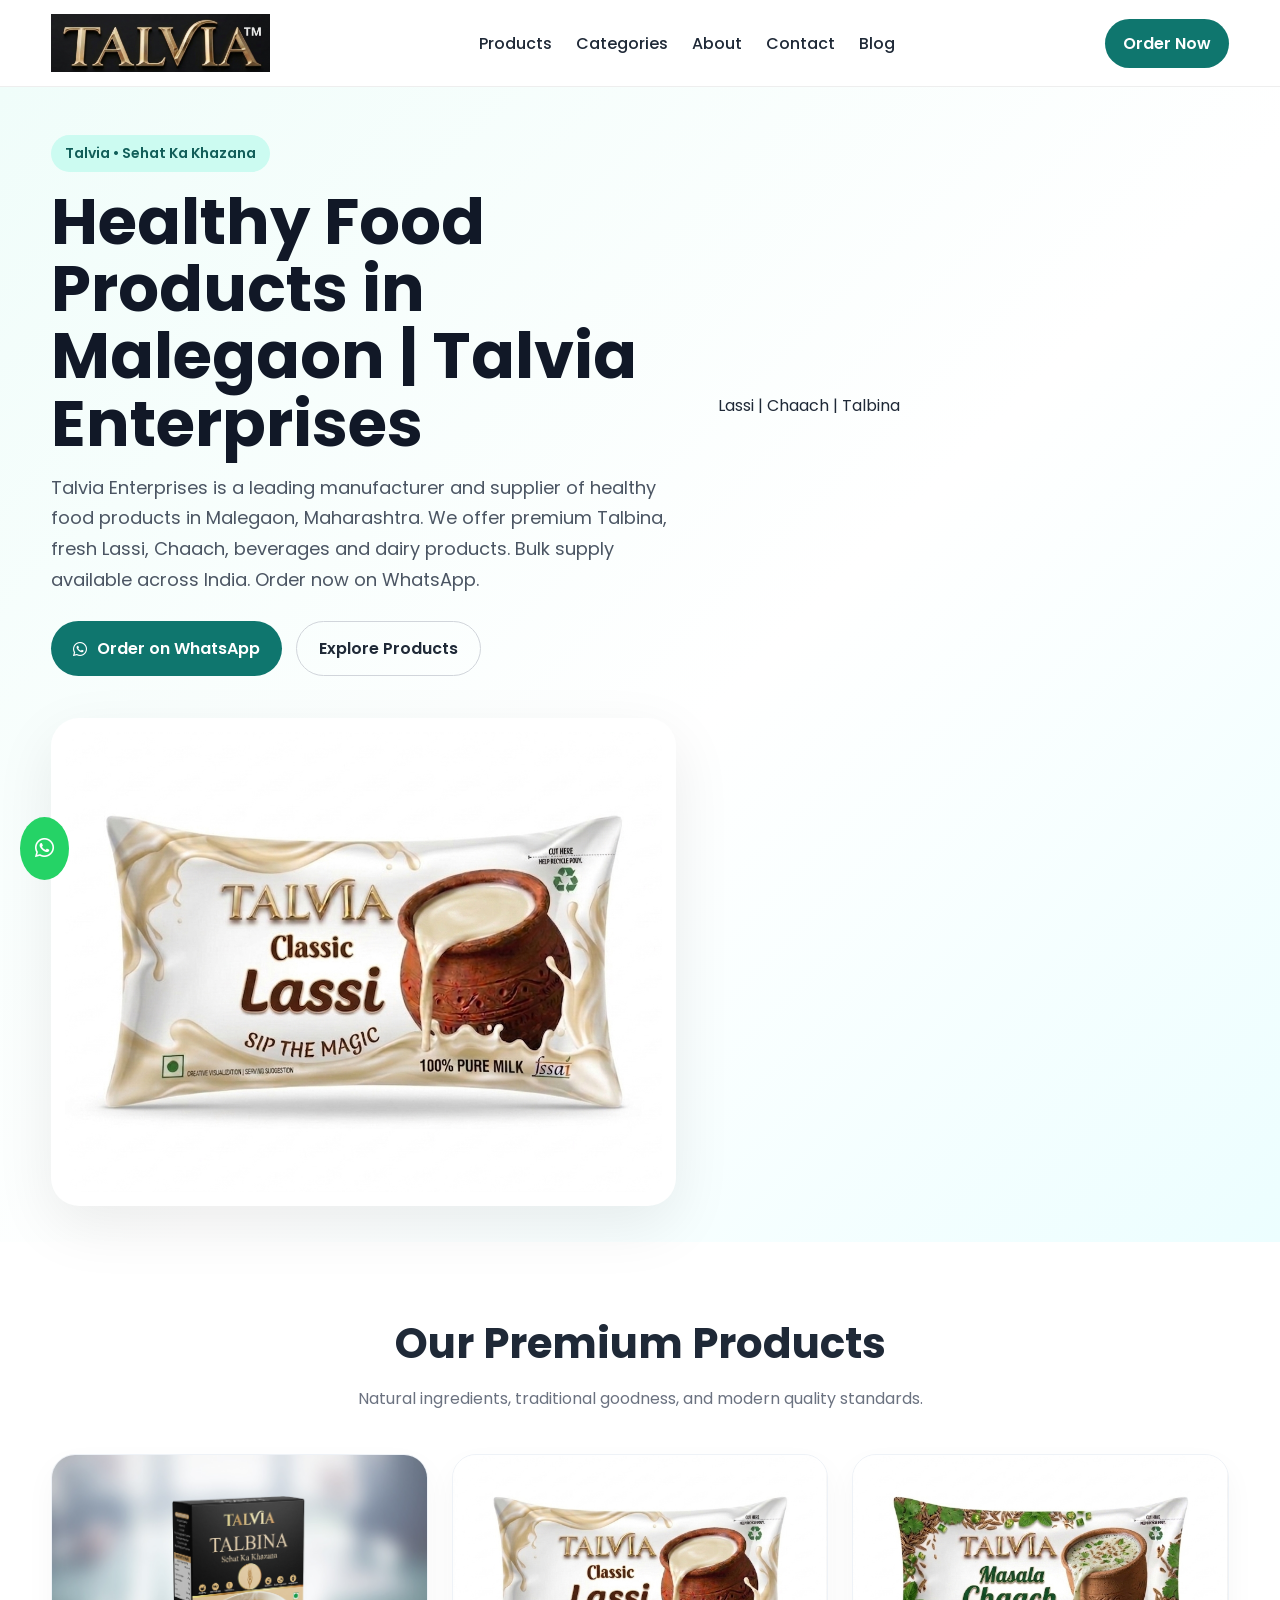
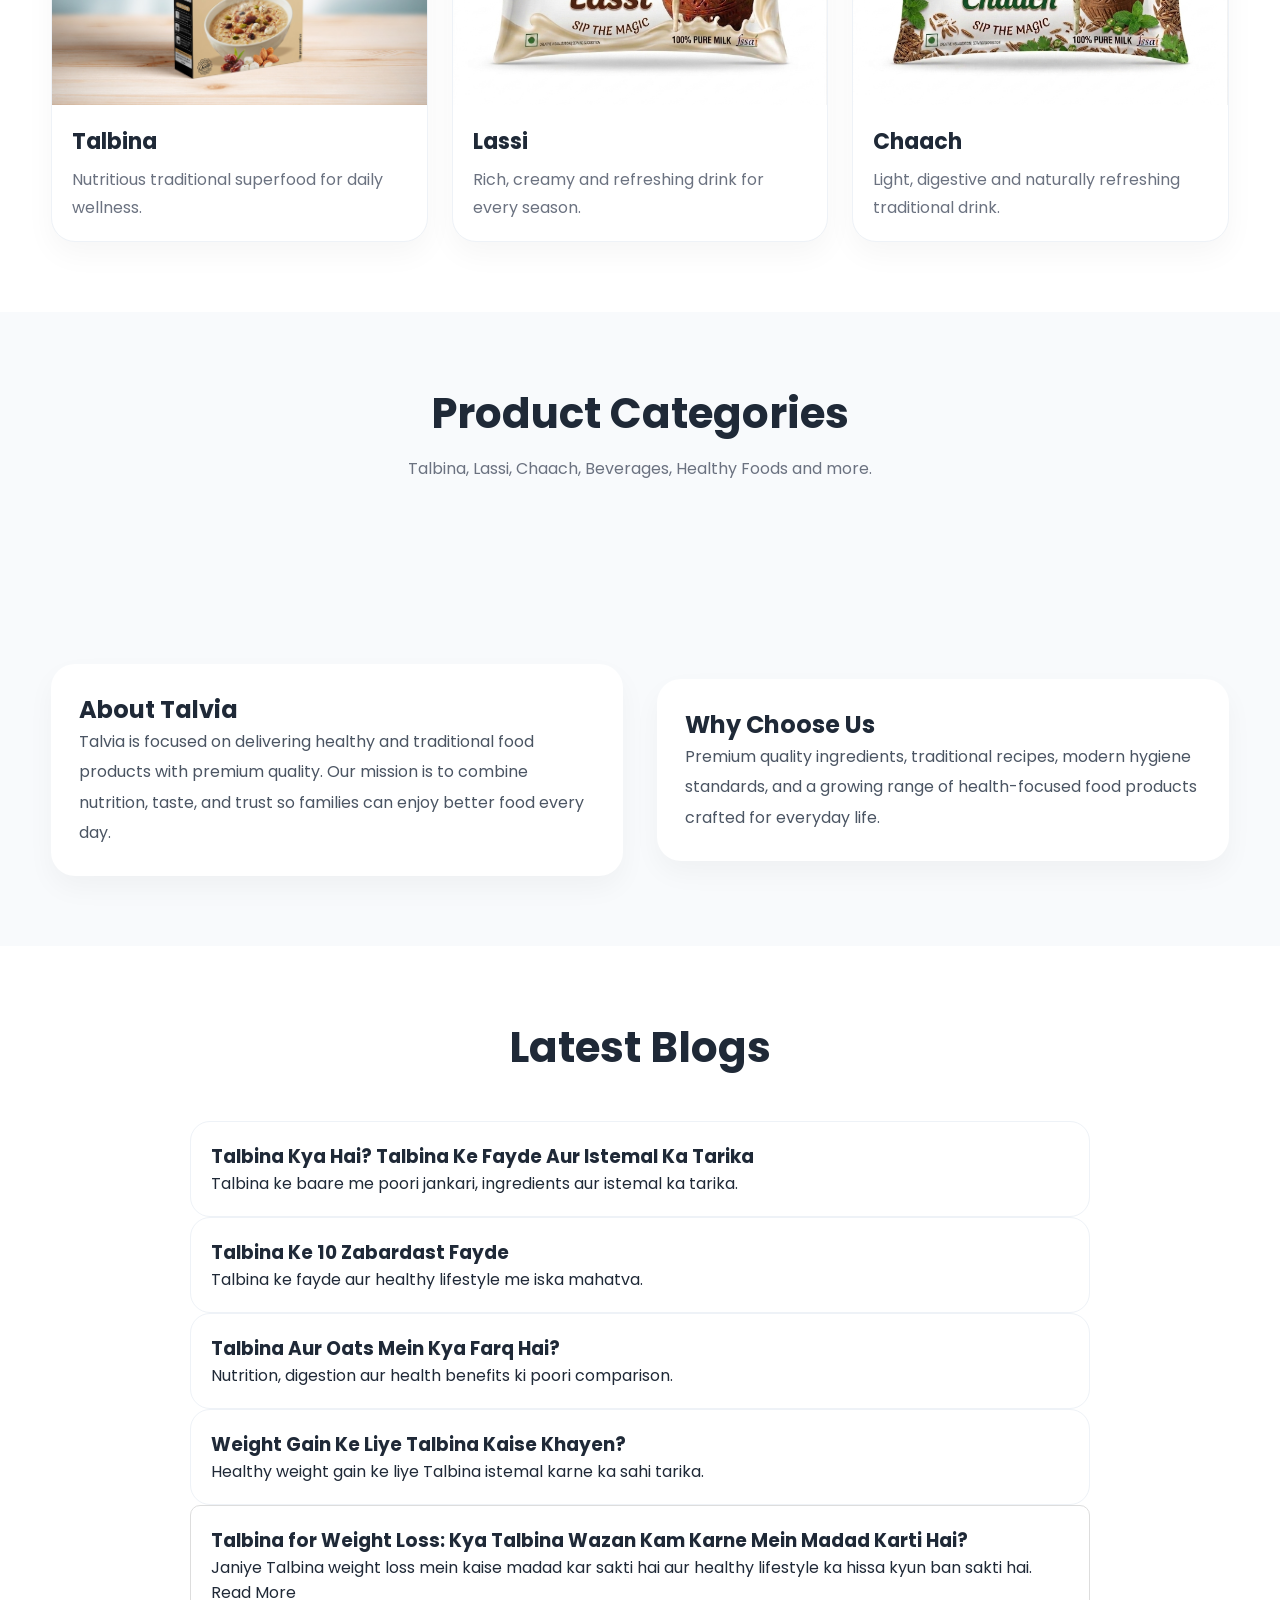
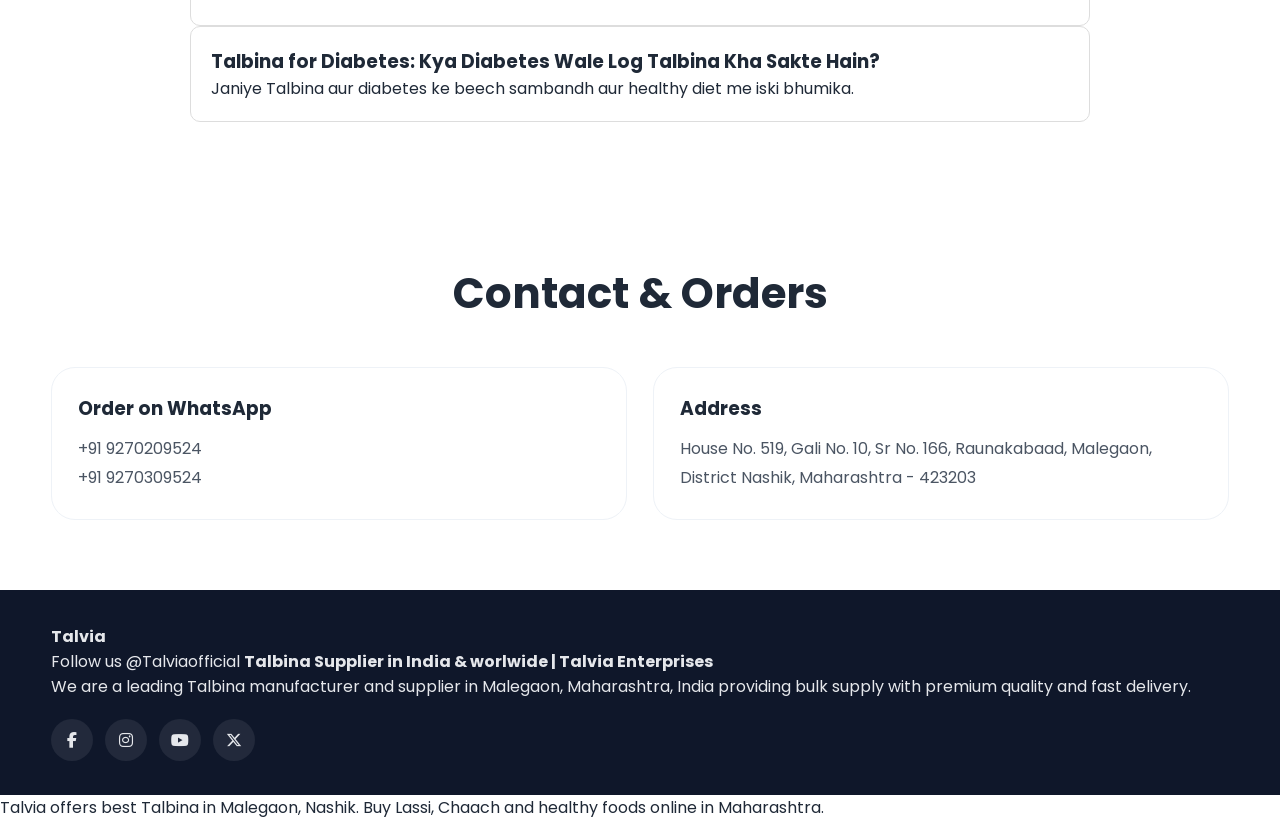
==== commit c37c095b: "Add blog 6: Talbina for Diabetes article" ====
--- a/index.html
+++ b/index.html
@@ -256,9 +256,21 @@
   <p>Healthy weight gain ke liye Talbina istemal karne ka sahi tarika.</p>
 </div>
 <div style="background:#fff;border:1px solid #ddd;padding:20px;border-radius:10px;">
-  <h3>Talbina for Weight Loss: Kya Talbina Wazan Kam Karne Mein Madad Karti Hai?</h3>
+  <h3>
+  <a href="/blog/talbina-for-weight-loss.html">
+    Talbina for Weight Loss: Kya Talbina Wazan Kam Karne Mein Madad Karti Hai?
+  </a>
+</h3>
   <p>Janiye Talbina weight loss mein kaise madad kar sakti hai aur healthy lifestyle ka hissa kyun ban sakti hai.</p>
   <a href="/blog/talbina-for-weight-loss.html">Read More</a>
+</div>
+  <div style="background:#fff;border:1px solid #ddd;padding:20px;border-radius:10px;">
+  <h3>
+    <a href="/blog/talbina-for-diabetes.html">
+      Talbina for Diabetes: Kya Diabetes Wale Log Talbina Kha Sakte Hain?
+    </a>
+  </h3>
+  <p>Janiye Talbina aur diabetes ke beech sambandh aur healthy diet me iski bhumika.</p>
 </div>
     </div>
   </div>
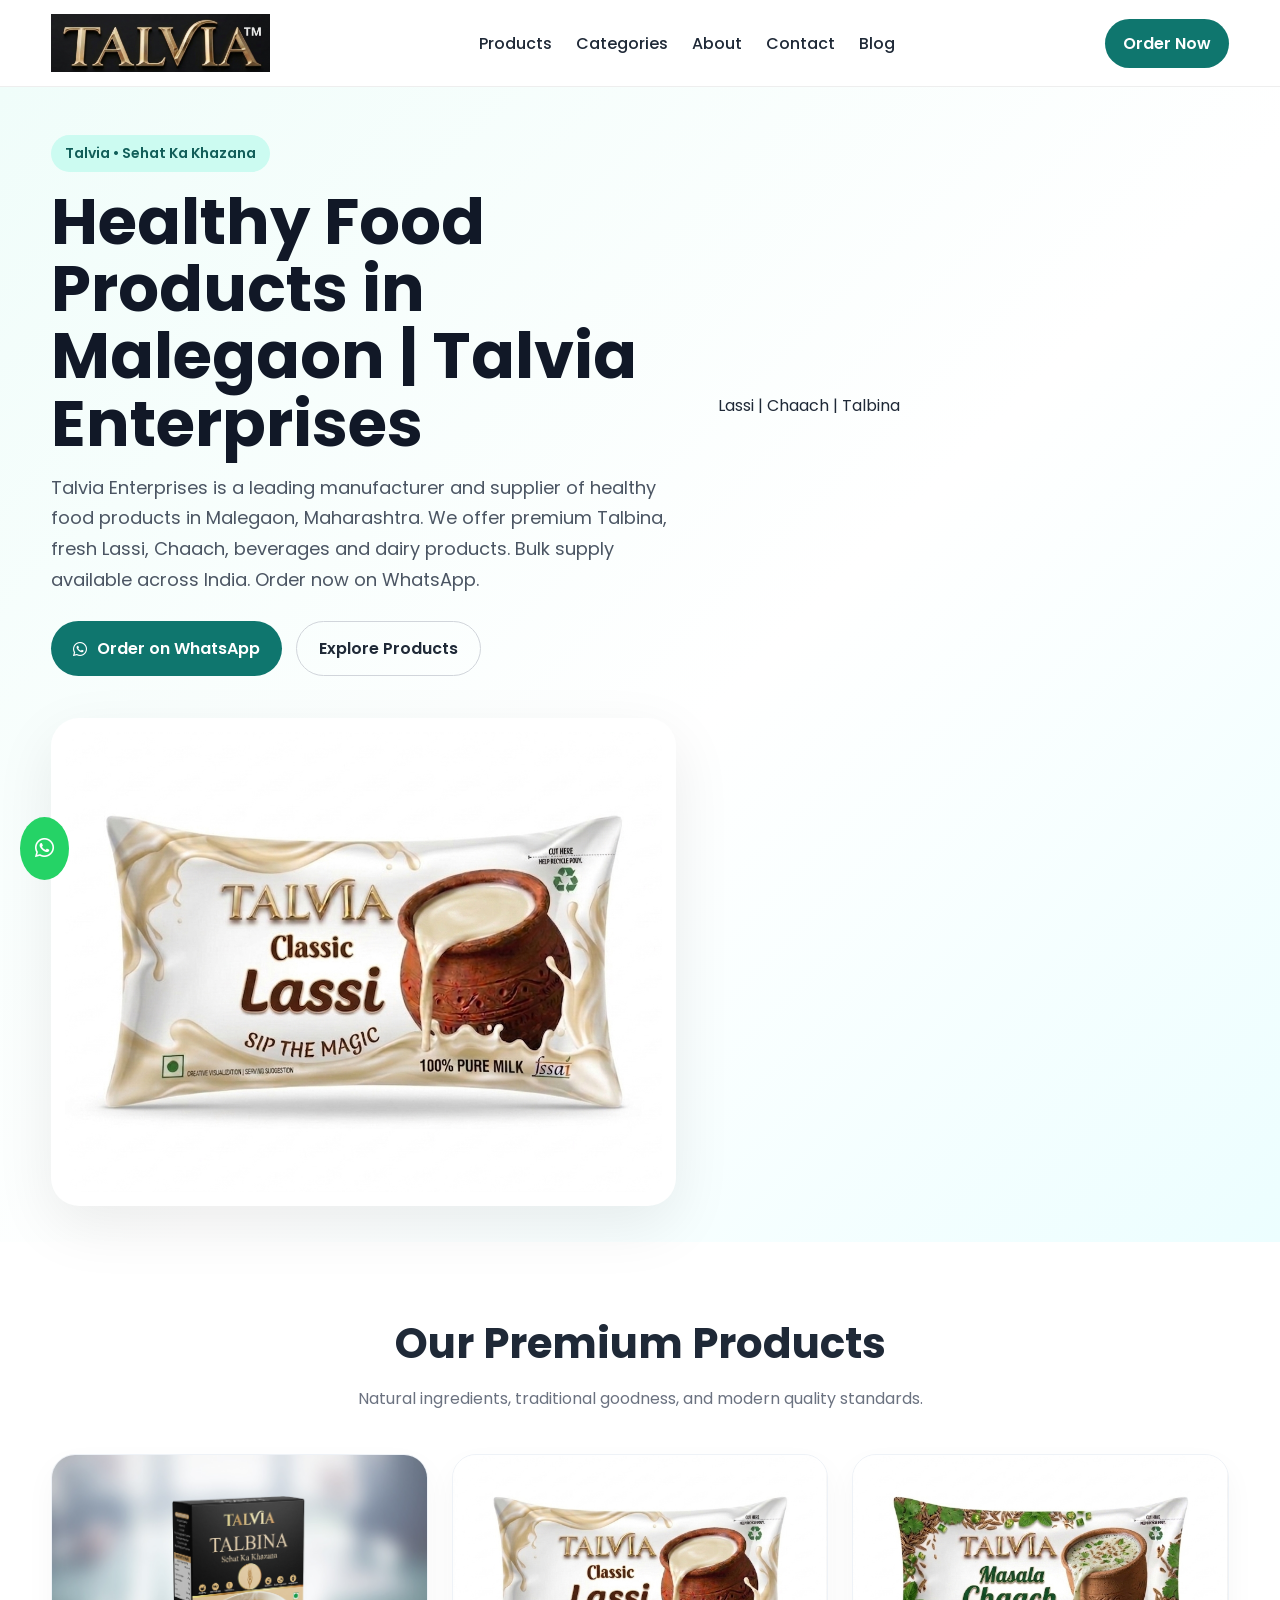
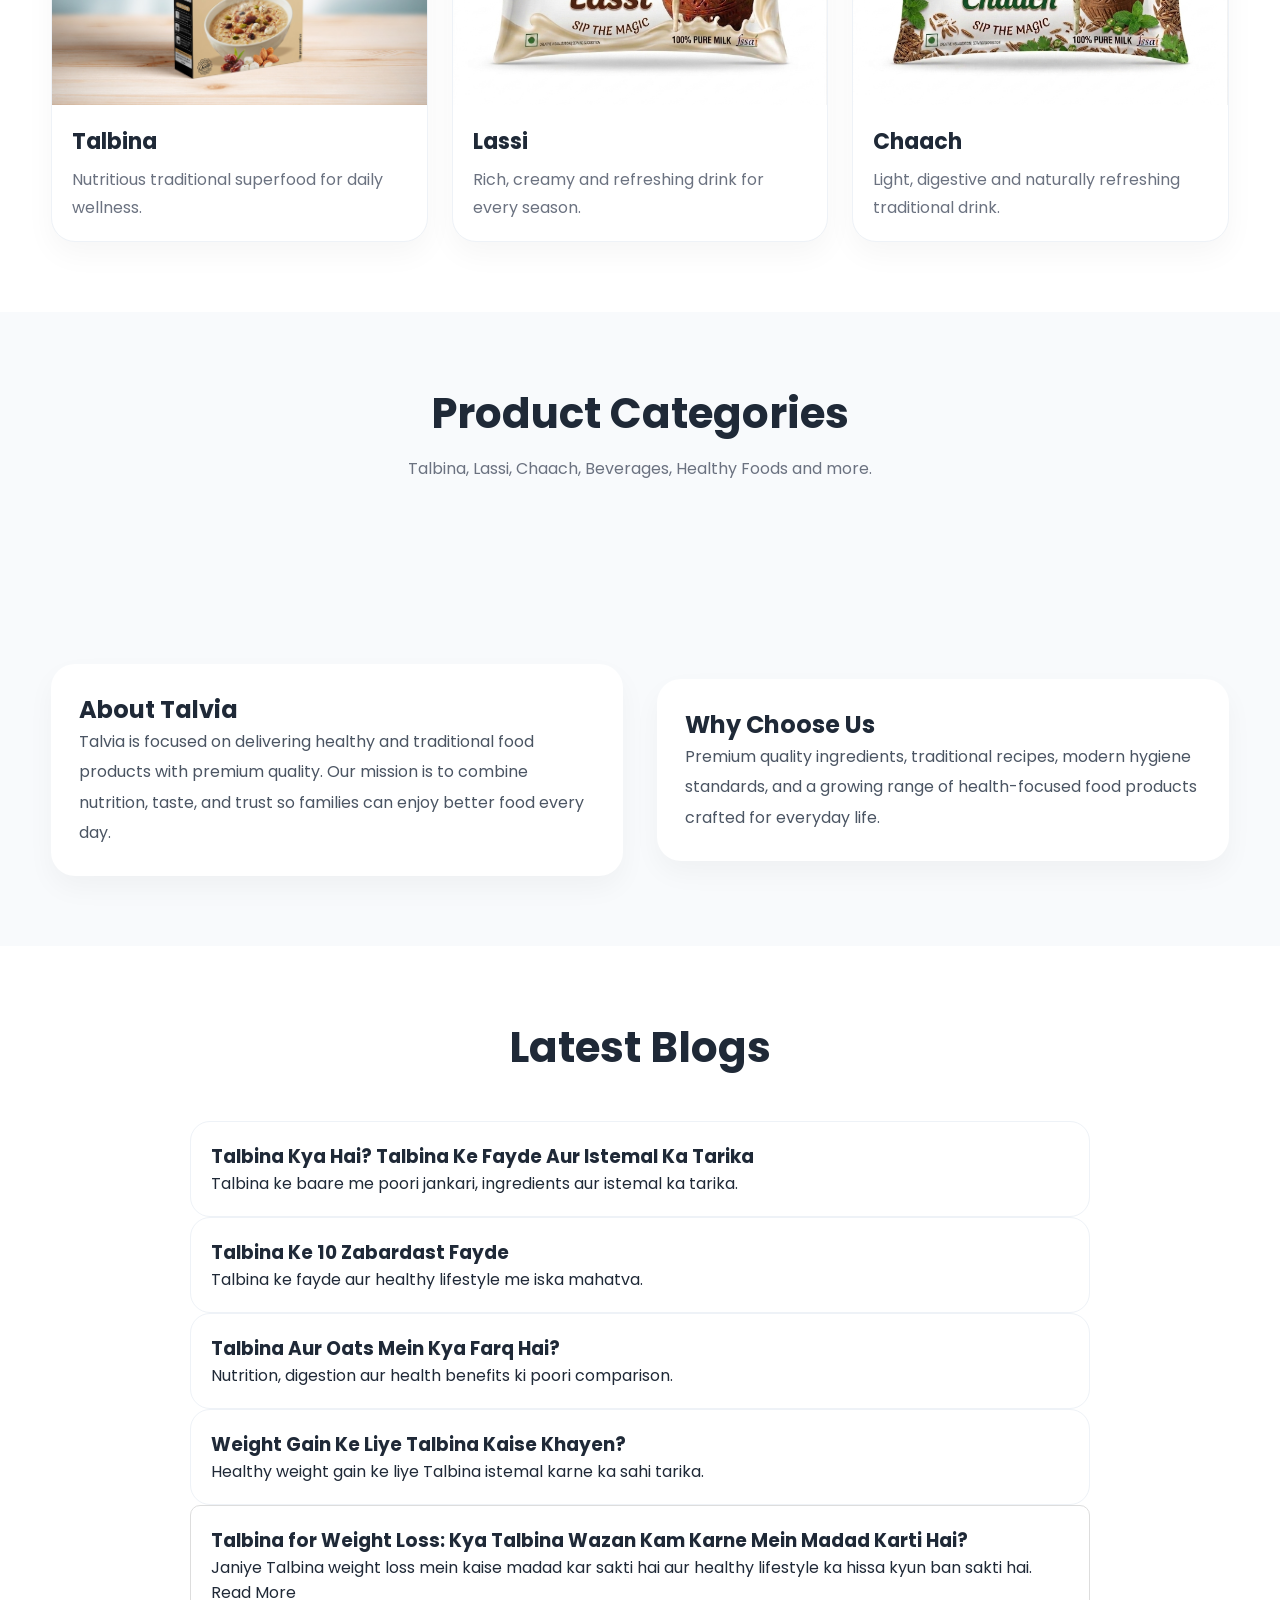
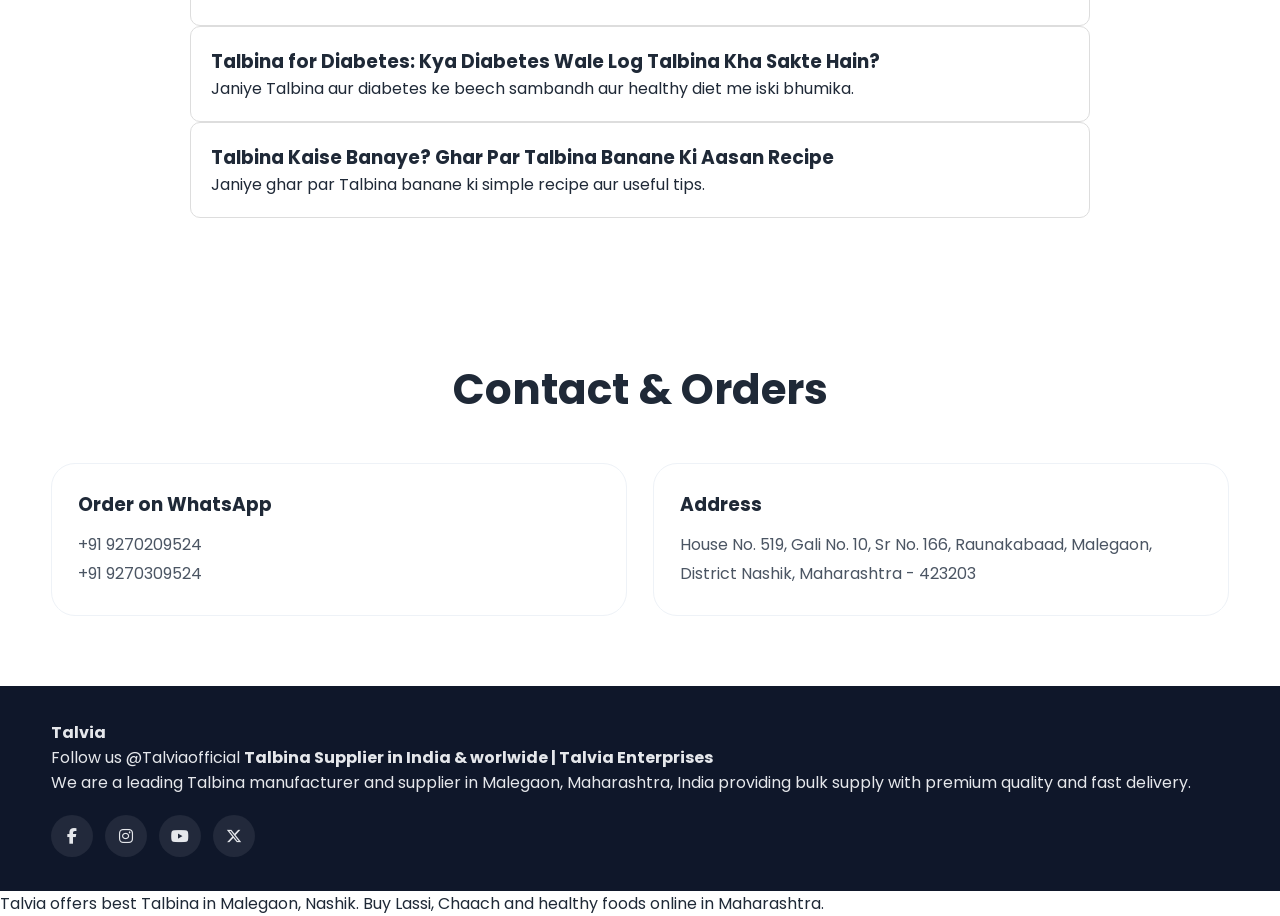
==== commit 0f52c58c: "Add blog 7: Talbina Kaise Banaye recipe article" ====
--- a/index.html
+++ b/index.html
@@ -272,6 +272,14 @@
   </h3>
   <p>Janiye Talbina aur diabetes ke beech sambandh aur healthy diet me iski bhumika.</p>
 </div>
+  <div style="background:#fff;border:1px solid #ddd;padding:20px;border-radius:10px;">
+  <h3>
+    <a href="/blog/talbina-kaise-banaye.html">
+      Talbina Kaise Banaye? Ghar Par Talbina Banane Ki Aasan Recipe
+    </a>
+  </h3>
+  <p>Janiye ghar par Talbina banane ki simple recipe aur useful tips.</p>
+</div>
     </div>
   </div>
 </section>
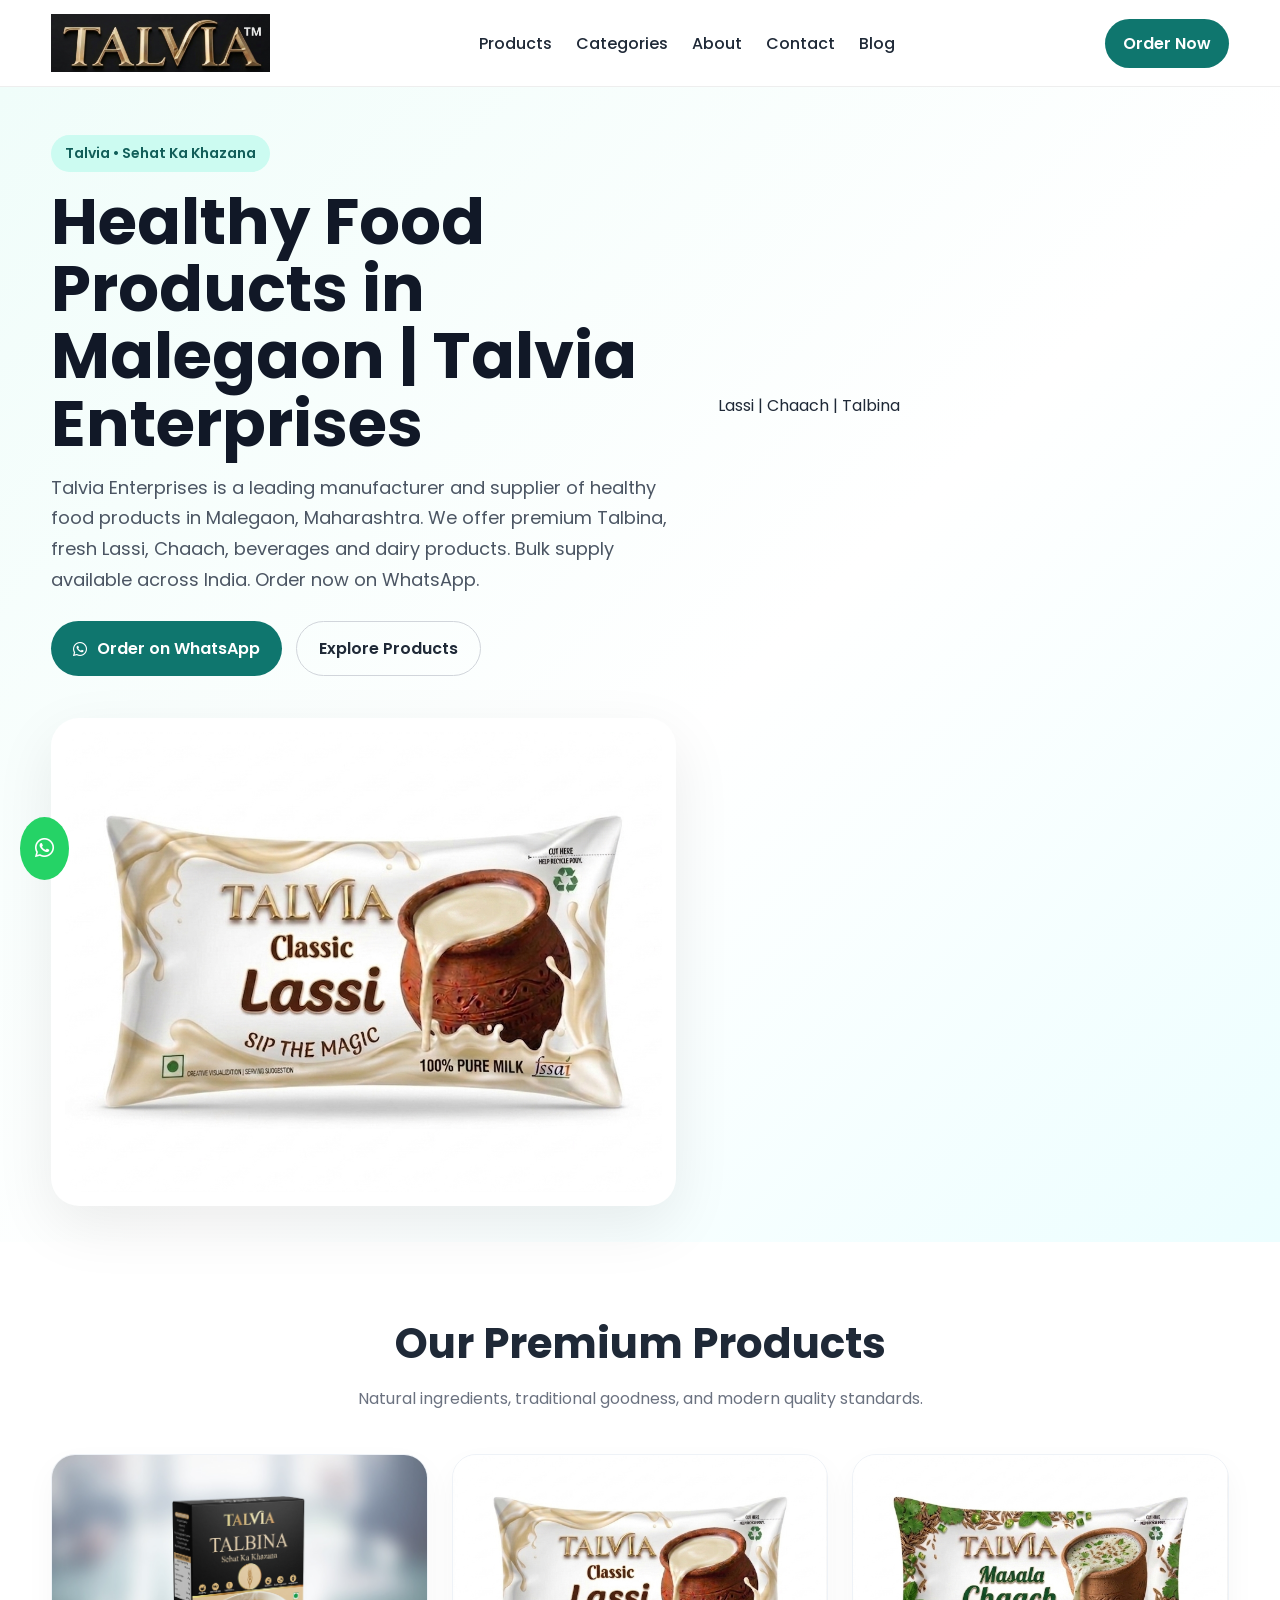
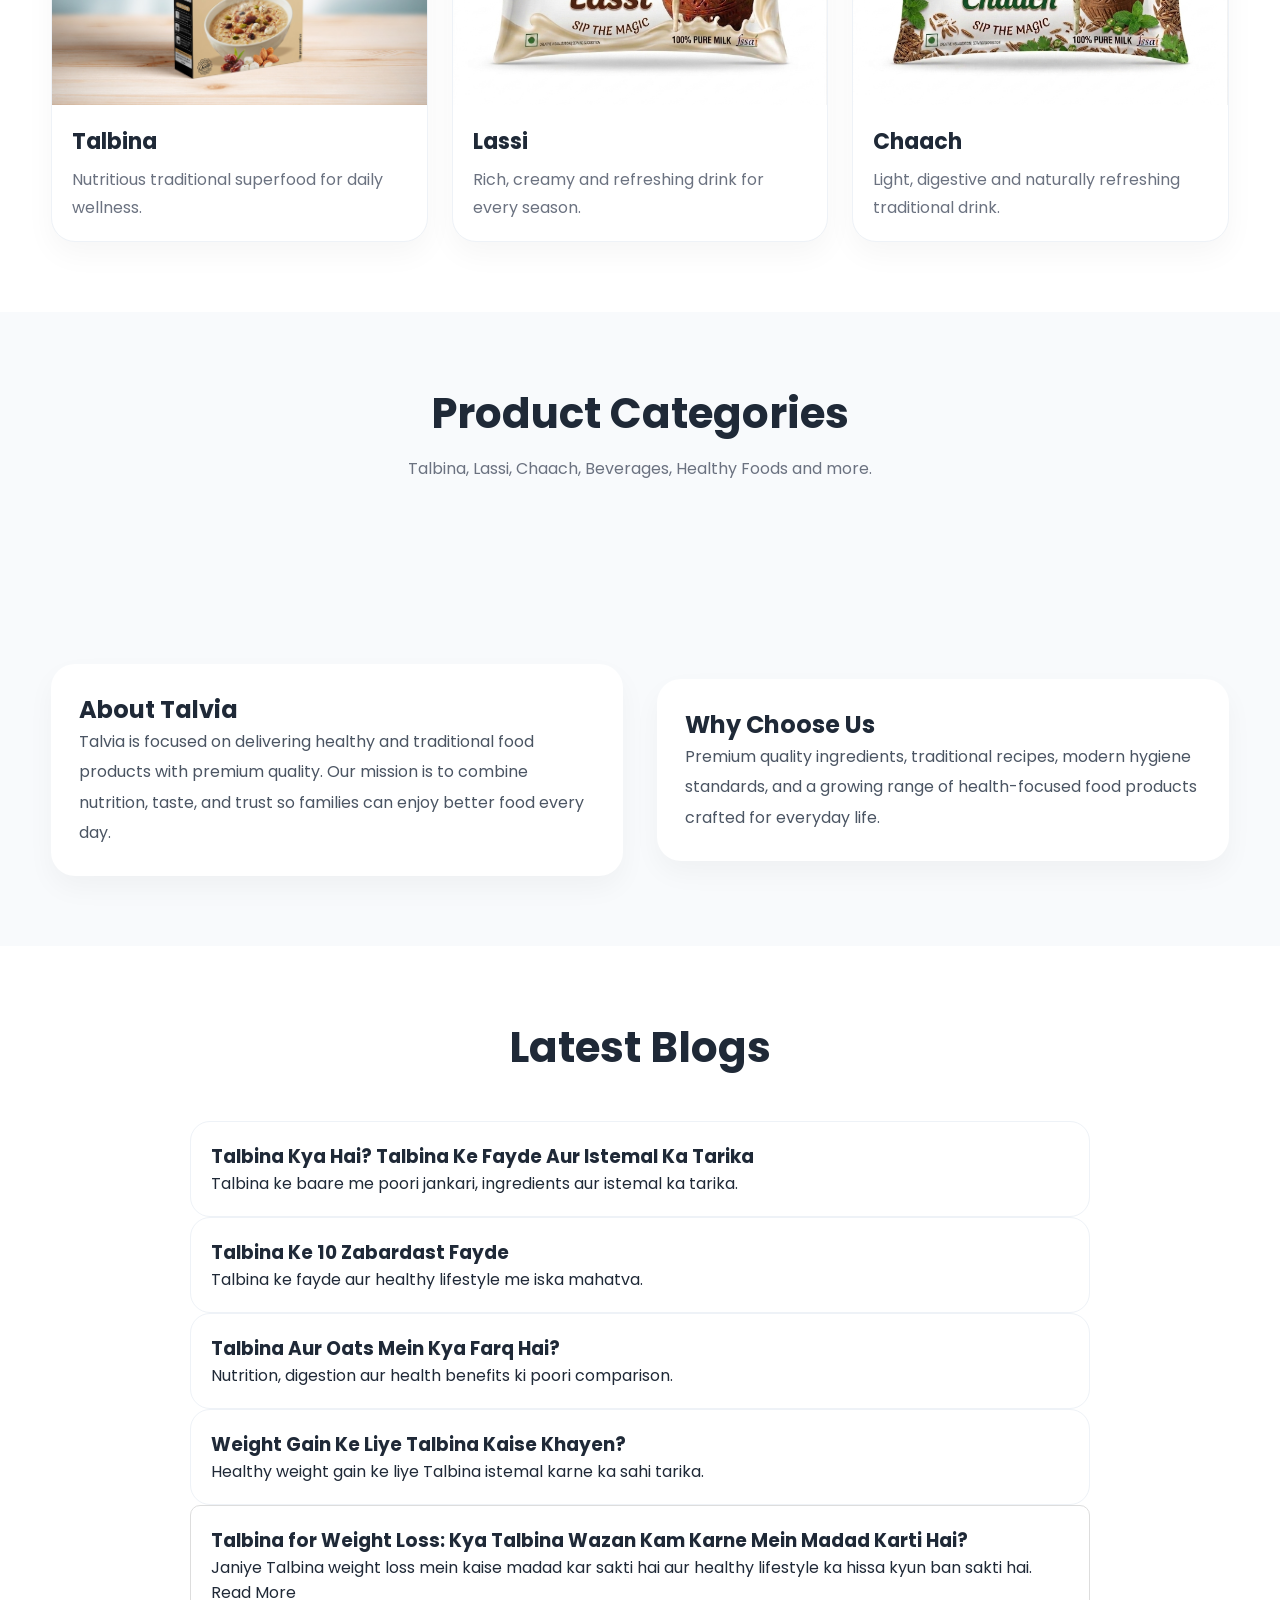
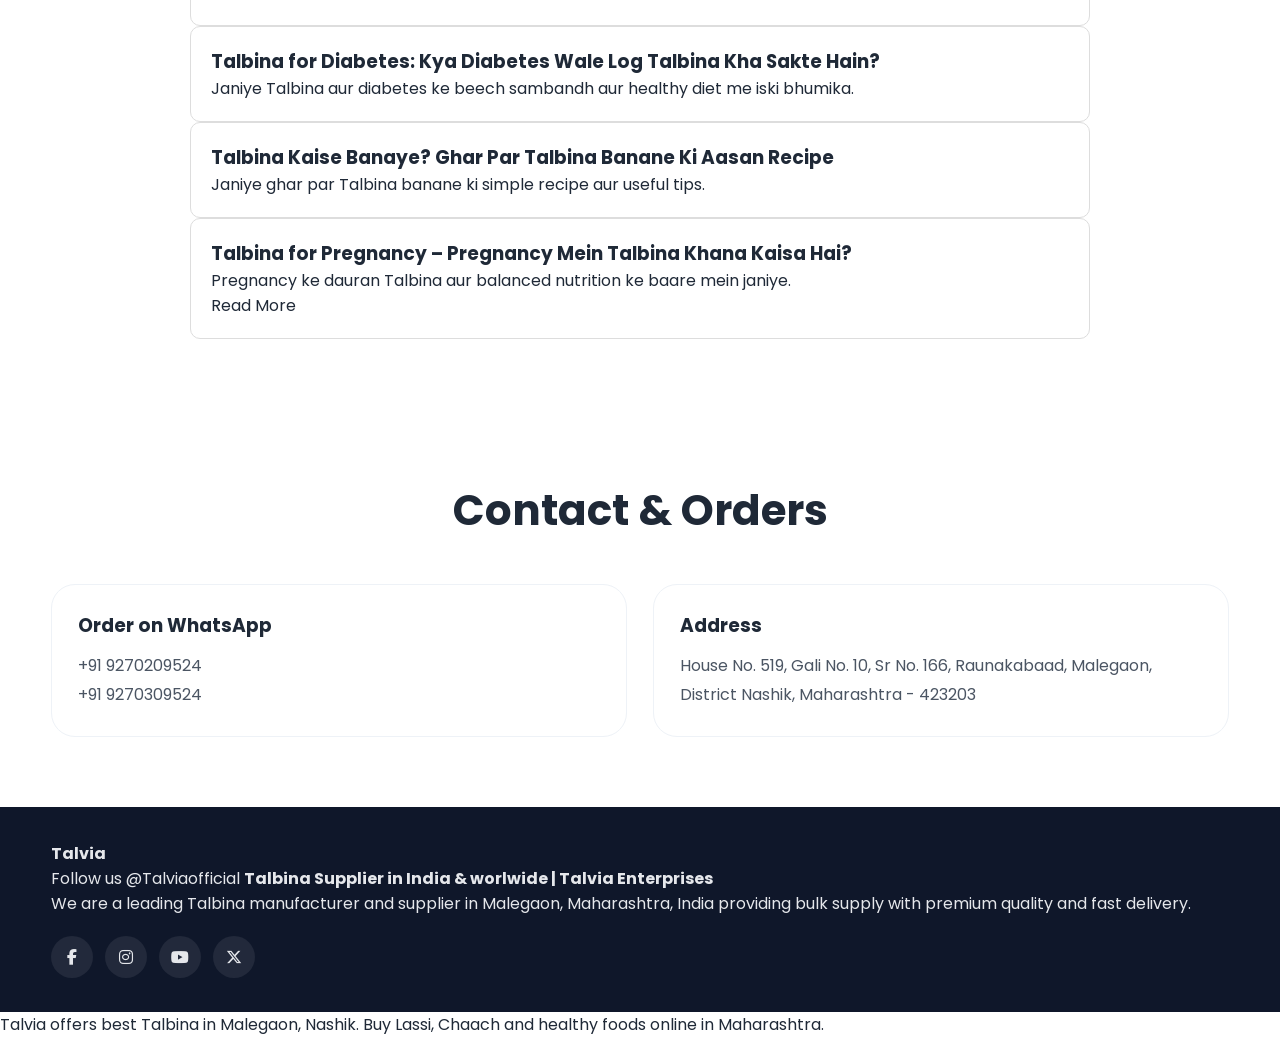
==== commit c6b5e440: "Add blog 8 card to homepage" ====
--- a/index.html
+++ b/index.html
@@ -280,6 +280,17 @@
   </h3>
   <p>Janiye ghar par Talbina banane ki simple recipe aur useful tips.</p>
 </div>
+  <div style="background:#fff;border:1px solid #ddd;padding:20px;border-radius:10px;">
+<h3>
+<a href="/blog/talbina-for-pregnancy.html">
+Talbina for Pregnancy – Pregnancy Mein Talbina Khana Kaisa Hai?
+</a>
+</h3>
+
+<p>Pregnancy ke dauran Talbina aur balanced nutrition ke baare mein janiye.</p>
+
+<a href="/blog/talbina-for-pregnancy.html">Read More</a>
+</div>
     </div>
   </div>
 </section>
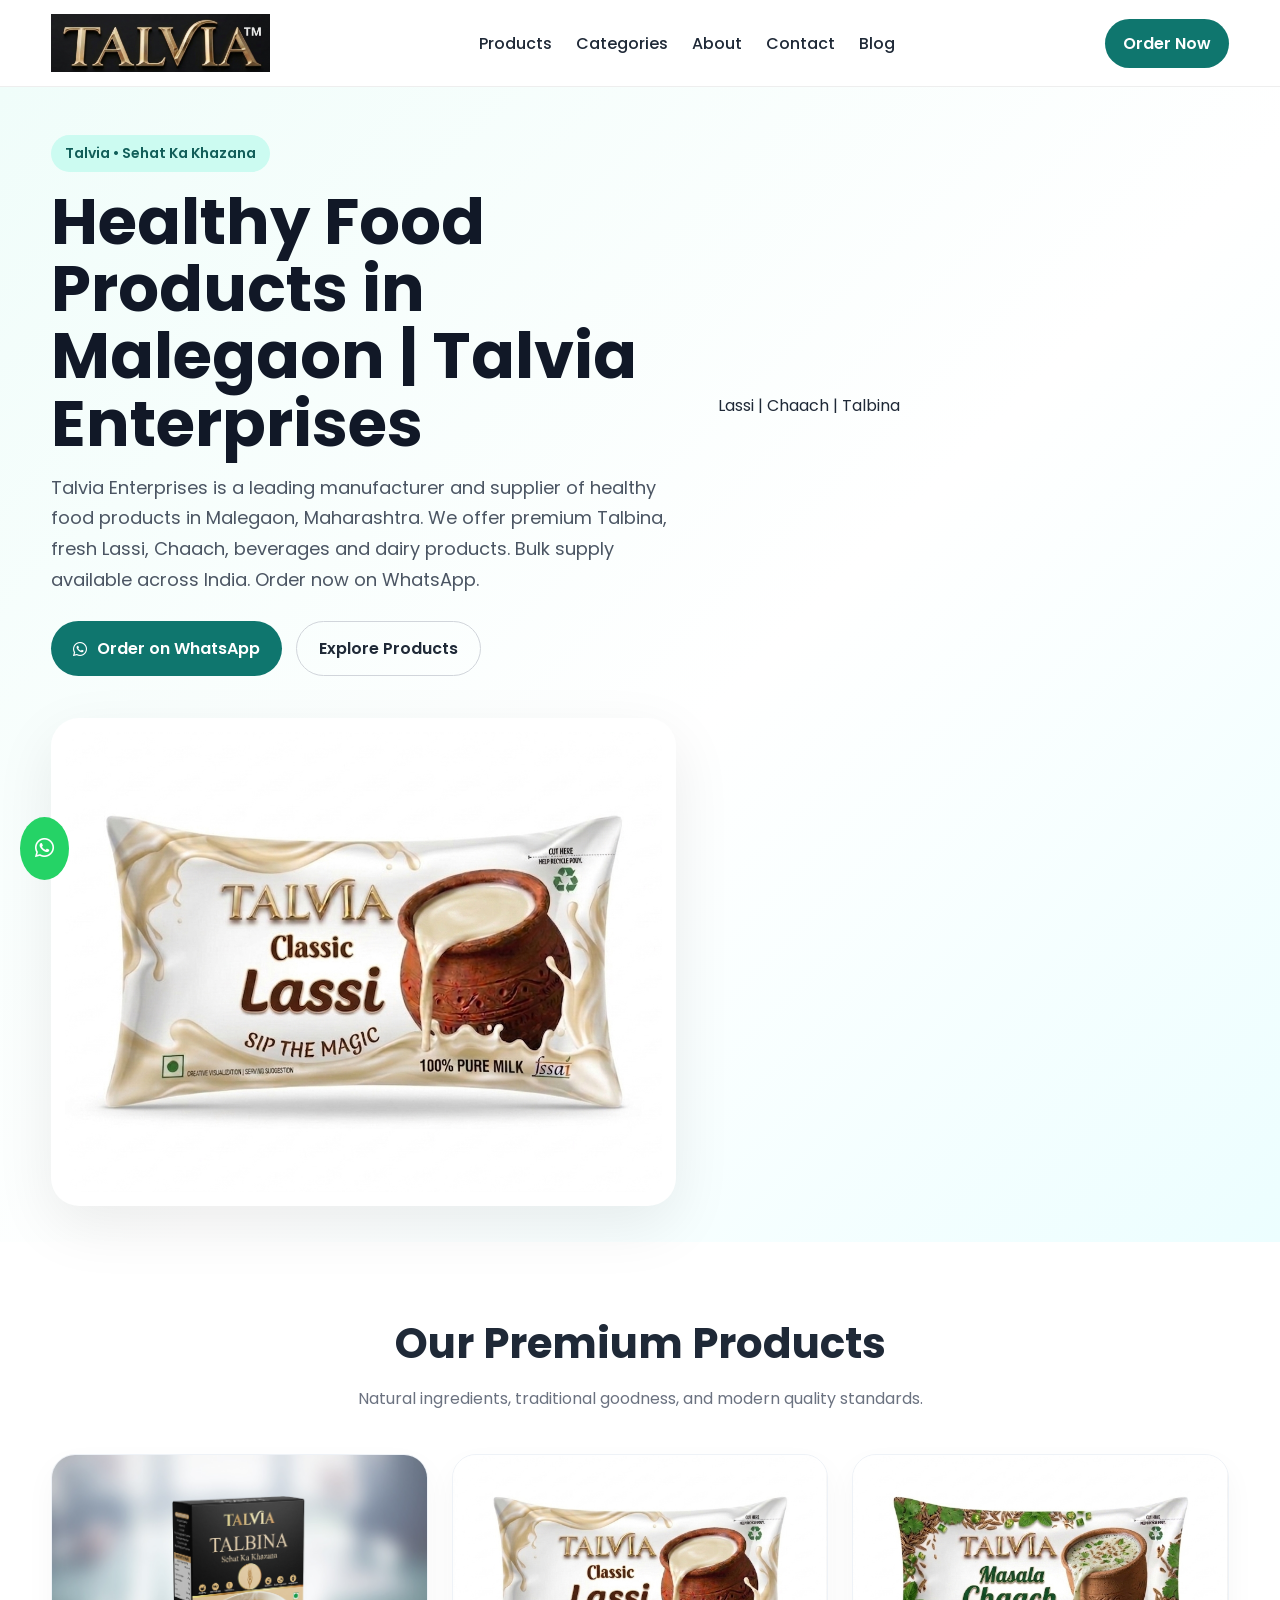
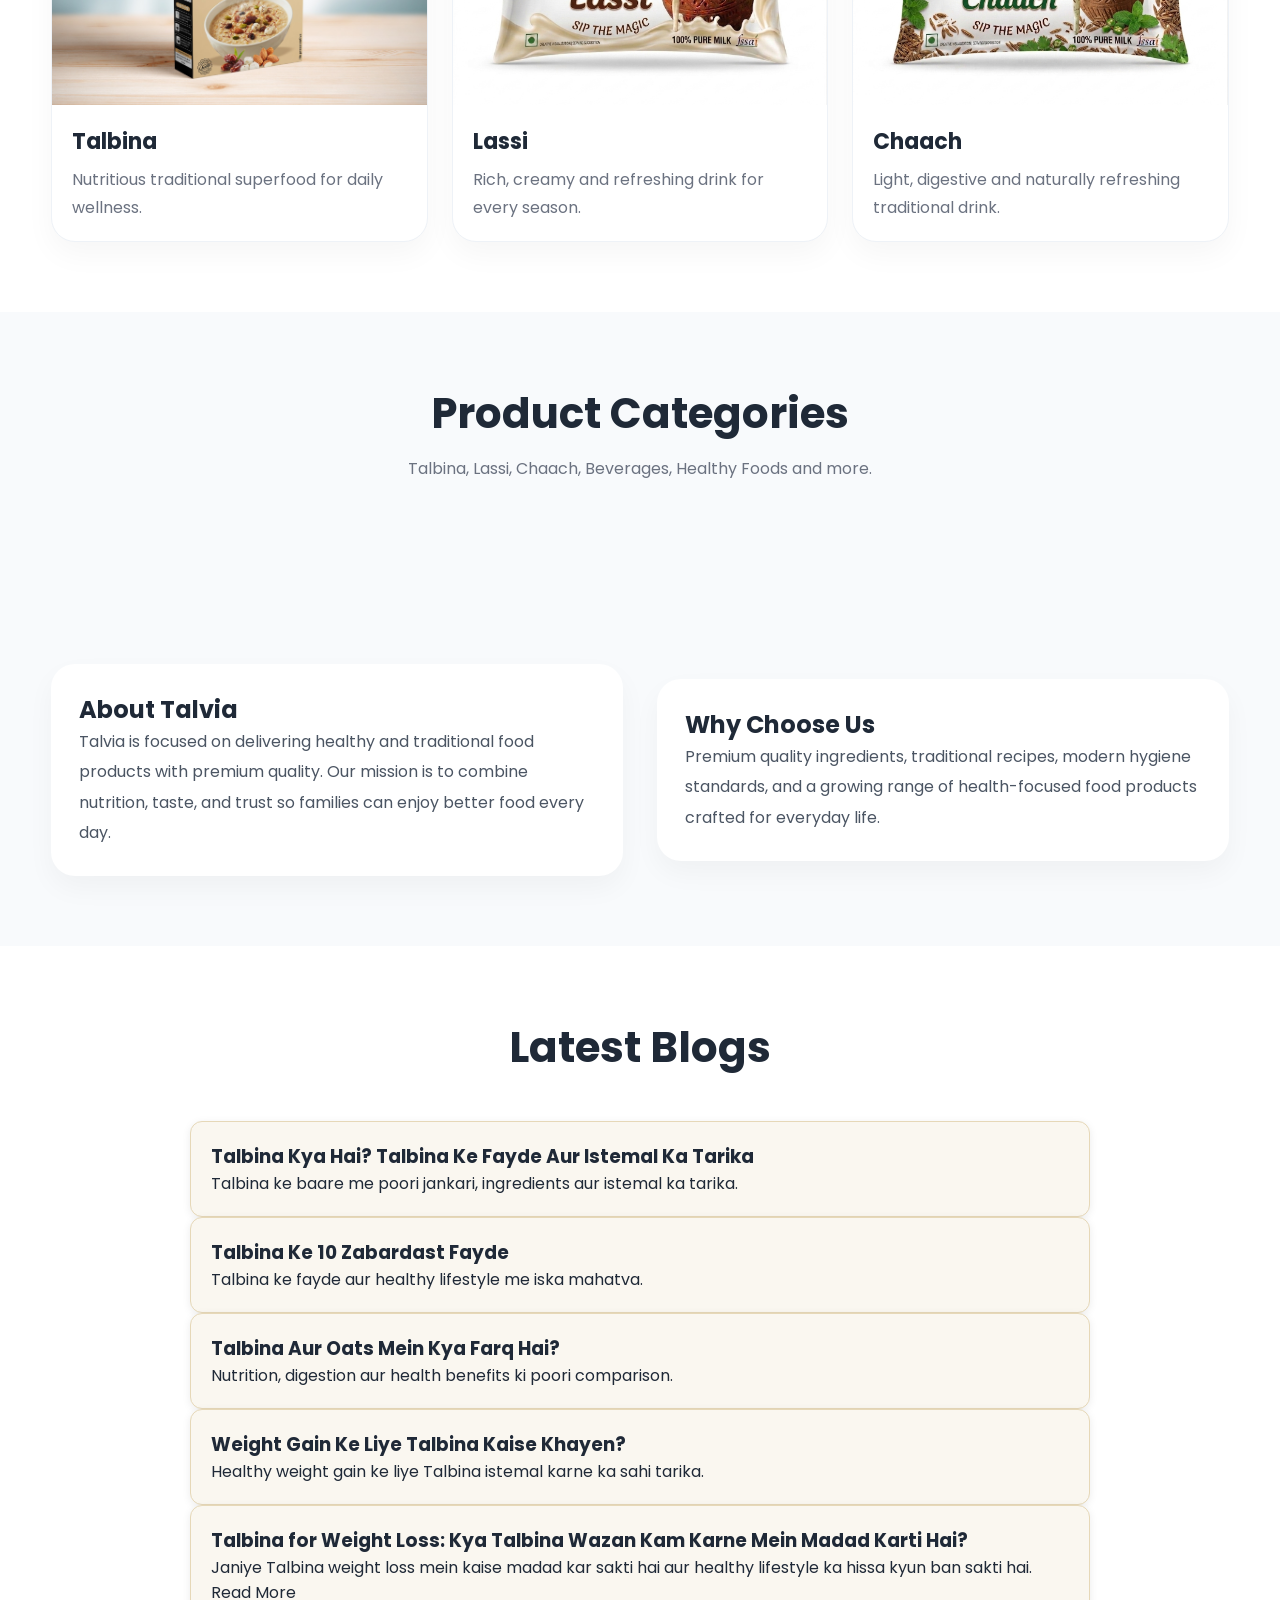
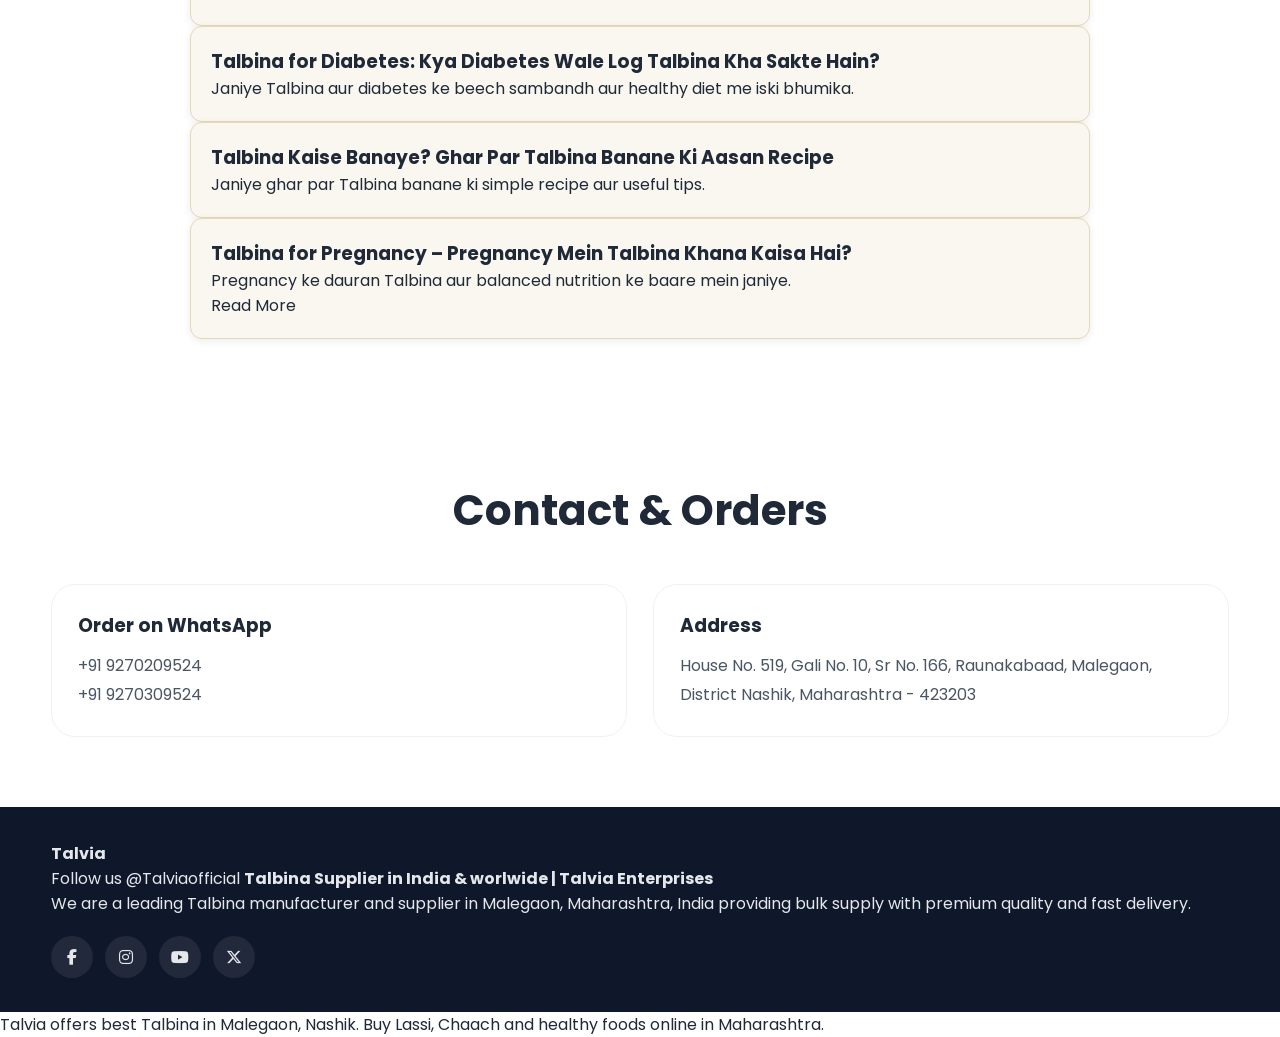
==== commit befcc9dd: "Improve blog card design with premium styling" ====
--- a/index.html
+++ b/index.html
@@ -222,7 +222,7 @@
 
     <div class="grid" style="max-width:900px;margin:auto;">
 
-      <div style="background:#fff;border:1px solid #eef2f7;padding:20px;border-radius:20px;">
+      <div style="background:#faf7f0;border:1px solid #e6d8b8;padding:20px;border-radius:12px;box-shadow:0 2px 8px rgba(0,0,0,0.08);">
         <h3>
           <a href="/blog/talbina-kya-hai.html">
             Talbina Kya Hai? Talbina Ke Fayde Aur Istemal Ka Tarika
@@ -231,7 +231,7 @@
         <p>Talbina ke baare me poori jankari, ingredients aur istemal ka tarika.</p>
       </div>
 
-      <div style="background:#fff;border:1px solid #eef2f7;padding:20px;border-radius:20px;">
+      <div style="background:#faf7f0;border:1px solid #e6d8b8;padding:20px;border-radius:12px;box-shadow:0 2px 8px rgba(0,0,0,0.08);">
         <h3>
           <a href="/blog/talbina-ke-10-zabardast-fayde.html">
             Talbina Ke 10 Zabardast Fayde
@@ -239,7 +239,7 @@
         </h3>
         <p>Talbina ke fayde aur healthy lifestyle me iska mahatva.</p>
       </div>
-      <div style="background:#fff;border:1px solid #eef2f7;padding:20px;border-radius:20px;">
+      <div style="background:#faf7f0;border:1px solid #e6d8b8;padding:20px;border-radius:12px;box-shadow:0 2px 8px rgba(0,0,0,0.08);">
   <h3>
     <a href="/blog/talbina-vs-oats.html">
       Talbina Aur Oats Mein Kya Farq Hai?
@@ -247,7 +247,7 @@
   </h3>
   <p>Nutrition, digestion aur health benefits ki poori comparison.</p>
 </div>
-  <div style="background:#fff;border:1px solid #eef2f7;padding:20px;border-radius:20px;">
+  <div style="background:#faf7f0;border:1px solid #e6d8b8;padding:20px;border-radius:12px;box-shadow:0 2px 8px rgba(0,0,0,0.08);">
   <h3>
     <a href="/blog/weight-gain-talbina.html">
       Weight Gain Ke Liye Talbina Kaise Khayen?
@@ -255,7 +255,7 @@
   </h3>
   <p>Healthy weight gain ke liye Talbina istemal karne ka sahi tarika.</p>
 </div>
-<div style="background:#fff;border:1px solid #ddd;padding:20px;border-radius:10px;">
+<div style="background:#faf7f0;border:1px solid #e6d8b8;padding:20px;border-radius:12px;box-shadow:0 2px 8px rgba(0,0,0,0.08);">
   <h3>
   <a href="/blog/talbina-for-weight-loss.html">
     Talbina for Weight Loss: Kya Talbina Wazan Kam Karne Mein Madad Karti Hai?
@@ -264,7 +264,7 @@
   <p>Janiye Talbina weight loss mein kaise madad kar sakti hai aur healthy lifestyle ka hissa kyun ban sakti hai.</p>
   <a href="/blog/talbina-for-weight-loss.html">Read More</a>
 </div>
-  <div style="background:#fff;border:1px solid #ddd;padding:20px;border-radius:10px;">
+  <div style="background:#faf7f0;border:1px solid #e6d8b8;padding:20px;border-radius:12px;box-shadow:0 2px 8px rgba(0,0,0,0.08);">
   <h3>
     <a href="/blog/talbina-for-diabetes.html">
       Talbina for Diabetes: Kya Diabetes Wale Log Talbina Kha Sakte Hain?
@@ -272,7 +272,7 @@
   </h3>
   <p>Janiye Talbina aur diabetes ke beech sambandh aur healthy diet me iski bhumika.</p>
 </div>
-  <div style="background:#fff;border:1px solid #ddd;padding:20px;border-radius:10px;">
+  <div style="background:#faf7f0;border:1px solid #e6d8b8;padding:20px;border-radius:12px;box-shadow:0 2px 8px rgba(0,0,0,0.08);">
   <h3>
     <a href="/blog/talbina-kaise-banaye.html">
       Talbina Kaise Banaye? Ghar Par Talbina Banane Ki Aasan Recipe
@@ -280,7 +280,7 @@
   </h3>
   <p>Janiye ghar par Talbina banane ki simple recipe aur useful tips.</p>
 </div>
-  <div style="background:#fff;border:1px solid #ddd;padding:20px;border-radius:10px;">
+  <div style="background:#faf7f0;border:1px solid #e6d8b8;padding:20px;border-radius:12px;box-shadow:0 2px 8px rgba(0,0,0,0.08);">
 <h3>
 <a href="/blog/talbina-for-pregnancy.html">
 Talbina for Pregnancy – Pregnancy Mein Talbina Khana Kaisa Hai?
